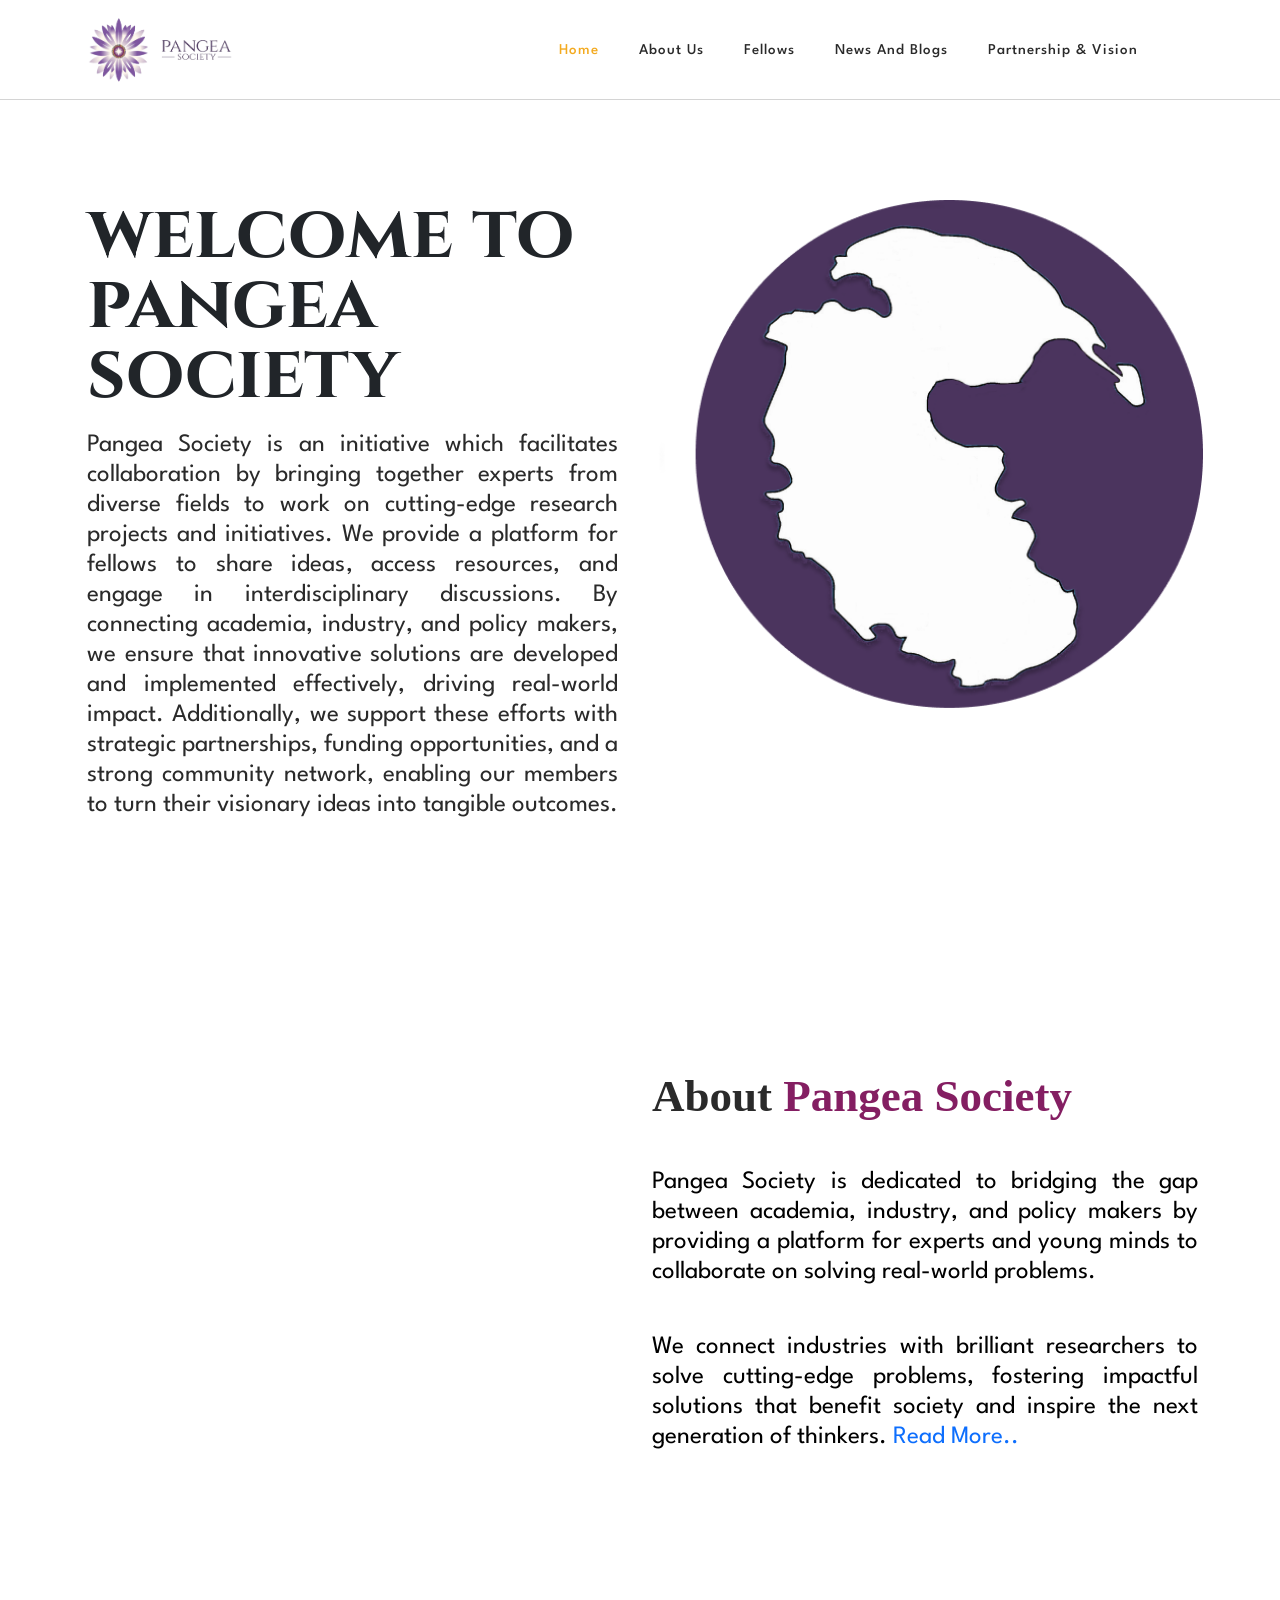
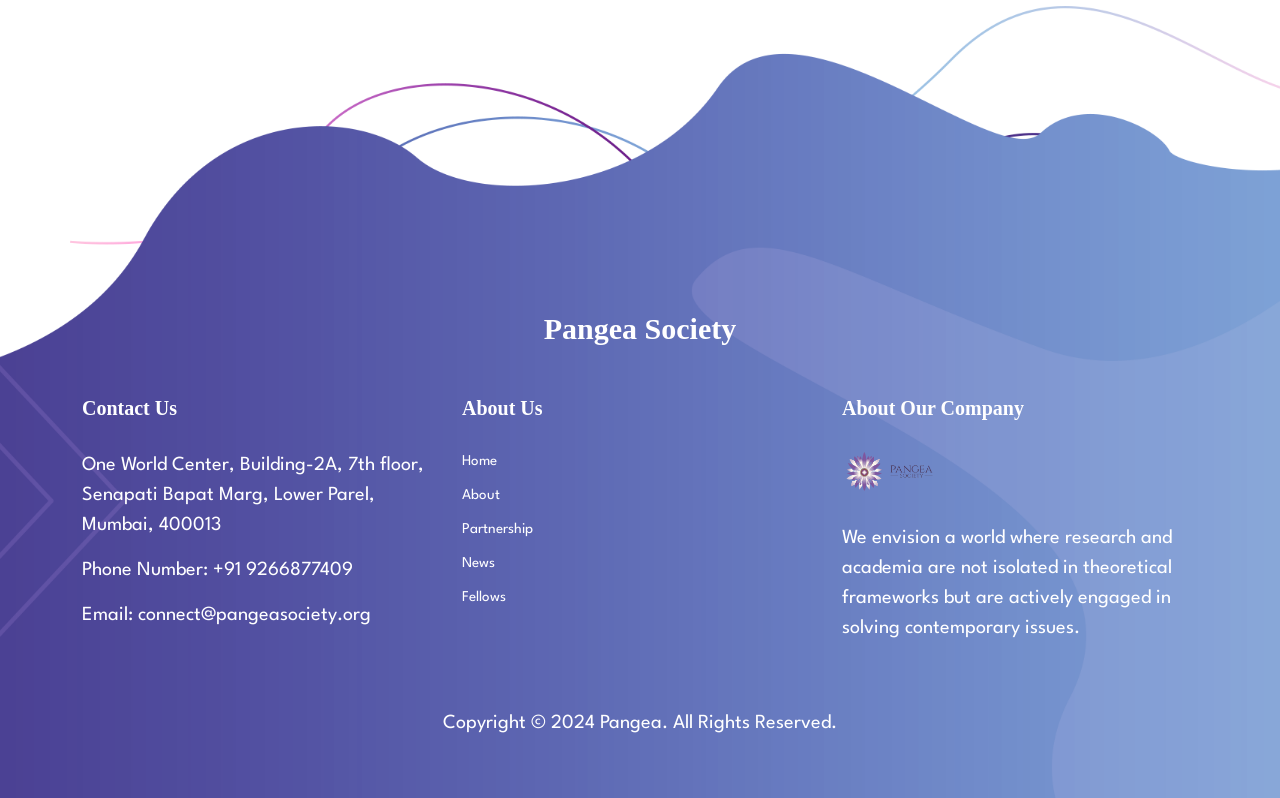
==== index.html @ 102eedb9 "hosting" ====
<!DOCTYPE html>
<html lang="en">

  <head>

    <meta charset="UTF-8">
    <meta name="viewport" content="width=device-width, initial-scale=1, shrink-to-fit=no">
    <meta name="description" content="">
    <meta name="author" content="">

    <title>Pangea Society</title>

    <!-- Bootstrap core CSS -->
    <link href="vendor/bootstrap/css/bootstrap.min.css" rel="stylesheet">



    <!-- Additional CSS Files -->
    <link rel="stylesheet" href="https://use.fontawesome.com/releases/v5.8.1/css/all.css" integrity="sha384-50oBUHEmvpQ+1lW4y57PTFmhCaXp0ML5d60M1M7uH2+nqUivzIebhndOJK28anvf" crossorigin="anonymous">
    <link rel="stylesheet" href="assets/css/styles.css">
    <link rel="stylesheet" href="assets/css/animated.css">
    <link rel="stylesheet" href="assets/css/owl.css">
    <link rel="stylesheet" href="assets/css/fellows.css">
   <link href="https://fonts.googleapis.com/css2?family=League+Spartan:wght@400&display=swap" rel="stylesheet">     


  </head>

<body>

  <!-- ***** Preloader Start ***** -->
  <div id="js-preloader" class="js-preloader">
    <div class="preloader-inner">
      <span class="dot"></span>
      <div class="dots">
        <span></span>
        <span></span>
        <span></span>
      </div>
    </div>
  </div>
  <!-- ***** Preloader End ***** -->

  <!-- ***** Header Area Start ***** -->
  <!-- <script>    createHeader();  </script> -->
  <header class="header-area header-sticky wow slideInDown" data-wow-duration="0.75s" data-wow-delay="0s">
    <div class="container">
      <div class="row">
        <div class="col-12">
          <nav class="main-nav">
            <!-- ***** Logo Start ***** -->
            <a href="index.html" class="logo">
              <img src="assets/images/logo.png" style="height: 70px;" alt="Pangea">
            </a>
            <!-- ***** Logo End ***** -->
            <!-- ***** Menu Start ***** -->
            <ul class="nav">
              <li class="scroll-to-section"><a href="./index.html" class="active">Home</a></li>
              <li class="scroll-to-section"><a href="./about.html">About Us</a></li>
              <li class="scroll-to-section"><a href="./fellows.html">Fellows</a></li>
              <li class="scroll-to-section"><a href="./news.html">News and Blogs</a></li>
              <li class="scroll-to-section"><a href="./partnership.html">Partnership & Vision</a></li>
              <!-- <li class="scroll-to-section"><a href="./contact.html">Contact</a></li> -->
              <li></li>
              
            </ul>        
            <a class='menu-trigger'>
                <span>Menu</span>
            </a>
            <!-- ***** Menu End ***** -->
          </nav>
        </div>
      </div>
    </div>
    <div class="heading-scroll">
      <div class="progress-container">
        <div class="progress-bar" id="myBar"></div>
      </div>
    </div>
  </header>
  <!-- ***** Header Area End ***** -->

</div>

  <div class="main-banner wow fadeIn" id="top" data-wow-duration="1s" data-wow-delay="0.5s">
    <div class="container">
      <div class="row">
        <div class="col-lg-12">
          <div class="row">
            <div class="col-lg-6 align-self-center">
              <div class="left-content show-up header-text wow fadeInLeft" data-wow-duration="1s" data-wow-delay="1s">
                <div class="row">
                  <div class="col-lg-12">
                    <h2>welcome to pangea society</h2>
                    <p style="text-align: justify;">Pangea Society is an initiative which facilitates collaboration by bringing together experts from diverse fields to work on cutting-edge research projects and initiatives. We provide a platform for fellows to share ideas, access resources, and engage in interdisciplinary discussions. By connecting academia, industry, and policy makers, we ensure that innovative solutions are developed and implemented effectively, driving real-world impact. Additionally, we support these efforts with strategic partnerships, funding opportunities, and a strong community network, enabling our members to turn their visionary ideas into tangible outcomes. </p>
                  </div>                 
                </div>
              </div>
            </div>
            <div class="col-lg-6">
              <div class="right-image wow fadeInRight" data-wow-duration="1s" data-wow-delay="0.5s">

                <img src="assets/images/earth.png" alt="">

              </div>
            </div>
          </div>
        </div>
      </div>
    </div>
  </div>
  
  <!-- <div class="card">
    <p>
      <img src="assets/images/featured-1.jpg" alt="">
    </p>
    <p>
      <img src="assets/images/featured-2.jpg" alt="">
    </p>
    <p>
      <img src="assets/images/featured-3.jpg" alt="">
    </p>
    <p>
      <img src="assets/images/work1.jpg" alt="">
    </p>
    <p>
      <img src="assets/images/work2.jpg" alt="">
    </p>
  </div> -->
  <br>  
  <div id="about" class="about-us section">
    <div class="container">
      <div class="row">

        <div class="col-lg-6">
          <div class="right-image">
            <div class="fadecycle">
              <div></div>
                <div></div>
                <div></div>
              </div>
          </div>
        </div>
        <div class="col-lg-6 align-self-center">
          <div class="section-heading">
            <h4 style="font-size: 45px;">About <em>Pangea Society</em></h4>
            <br>
            <p style="font-size: 25px; text-align: justify;">
              Pangea Society is dedicated to bridging the gap between academia, industry, and policy makers by providing a platform for experts and young minds to collaborate on solving real-world problems.
            </p>
          </div>
          <div class="row">
            <div class="col-lg-12">
              <p style="font-size: 25px; text-align: justify;">
                We connect industries with brilliant researchers to solve cutting-edge problems, fostering impactful solutions that benefit society and inspire the next generation of thinkers.
                <a href="./about.html">Read More..</a>
              </p>
            </div>
          </div>
        </div>
        
      </div>
    </div>
  </div>
  <br>


  
<!-- footer -->
<footer id="newsletter">
  <div class="container">
    <div class="row head1">
      <div class="col-lg-8 offset-lg-2">
        <div class="section-heading">
          <h4>Pangea Society</h4>
        </div>
      </div>
    </div>
    <div class="row row1">
      <div class="col-lg-4">
        <div class="footer-widget">
          <h4>Contact Us</h4>
          <p>One World Center, Building-2A, 7th floor, Senapati Bapat Marg, Lower Parel, Mumbai, 400013</p>
          <p><a>Phone Number: +91 9266877409</a></p>
          <p><a>Email: connect@pangeasociety.org</a></p>
        </div>
      </div>
      <div class="col-lg-4">
        <div class="footer-widget">
          <h4>About Us</h4>
          <ul >
            <li ><a href="./index.html">Home</a></li>
            <li><a href="./about.html">About</a></li>
            <li><a href="./partnership.html">Partnership</a></li>
            <li><a href="./news.html">News</a></li>
            <li><a href="./fellows.html">Fellows</a></li>
            <li></li>
          </ul>
        </div>
      </div>
      <div class="col-lg-4">
        <div class="footer-widget">
          <h4>About Our Company</h4>
          <div class="logo">
            <img src="assets/images/logo.png" alt="">
          </div>
          <p>We envision a world where research and academia are not isolated in theoretical frameworks but are actively engaged in solving contemporary issues.</p>
        </div>
      </div>
      <div class="col-lg-12">
        <div class="copyright-text">
          <p>Copyright © 2024 Pangea. All Rights Reserved.</p>
        </div>
      </div>
    </div>
  </div>
</footer>

  <!-- Scripts -->

    <script src="assets/js/header_footer.js" defer></script>
  <script src="vendor/jquery/jquery.min.js"></script>
  <script src="vendor/bootstrap/js/bootstrap.bundle.min.js"></script>
  <script src="assets/js/owl-carousel.js"></script>
  <script src="assets/js/animation.js"></script>
  <script src="assets/js/imagesloaded.js"></script>
  <script src="assets/js/popup.js"></script>
  <script src="assets/js/custom.js"></script>
  <script src="assets/js/scrollbar.js"></script>
  

</body>
</html>
---- assets/css/styles.css ----
@import url('https://fonts.googleapis.com/css2?family=Cinzel:wght@400..900&family=League+Spartan:wght@100..900&family=League+Spartan:wght@100..900&display=swap');

html, body, div, span, applet, object, iframe, h1, h2, h3, h4, h5, h6, p, blockquote, div
pre, a, abbr, acronym, address, big, cite, code, del, dfn, em, font, img, ins, kbd, q,
s, samp, small, strike, strong, sub, sup, tt, var, b, u, i, center, dl, dt, dd, ol, ul, li,
figure, header, nav, section, article, aside, footer, figcaption {
  margin: 0;
  padding: 0;
  border: 0;
  outline: 0;
}

/* clear fix */
.grid:after {
  content: '';
  display: block;
  clear: both;
}

/* ---- .grid-item ---- */

.grid-sizer,
.grid-item {
  width: 50%;
}

.grid-item {
  float: left;
}

.grid-item img {
  display: block;
  max-width: 100%;
}

.clearfix:after {
  content: ".";
  display: block;
  clear: both;
  visibility: hidden;
  line-height: 0;
  height: 0;
}

.clearfix {
  display: inline-block;
}

html[xmlns] .clearfix {
  display: block;
}

* html .clearfix {
  height: 1%;
}

ul, li {
  padding: 0;
  margin: 0;
  list-style: none;
}

header, nav, section, article, aside, footer, hgroup {
  display: block;
}

* {
  box-sizing: border-box;
}

html, body {
  font-family: 'League Spartan';
  font-weight: 400;
  background-color: #fff;
  -ms-text-size-adjust: 100%;
  -webkit-font-smoothing: antialiased;
  -moz-osx-font-smoothing: grayscale;
}

a {
  text-decoration: none !important;
}

h3, h4, h5, h6 {
  margin-top: 0px;
  margin-bottom: 0px;
  font-family: 'Crimson Pro';
}

h1,h2 {
  margin-top: 0px;
  margin-bottom: 0px;
  font-family: 'Cinzel';
}

ul {
  margin-bottom: 0px;
}

p {
  font-size: 20px;
  line-height: 30px;
  font-weight: 400;
  color: #000000;
}

img {
  width: 100%;
  overflow: hidden;
}

/* 
---------------------------------------------
global styles
--------------------------------------------- 
*/
html,
body {
  background: #fff;
  font-family: 'League Spartan', sans-serif;
}

::selection {
  background: #f3aa20;
  color: #fff !important;
}

::-moz-selection {
  background: #f3aa20;
  color: #fff !important;
}

@media (max-width: 991px) {
  html, body {
    overflow-x: hidden;
  }
  .mobile-top-fix {
    margin-top: 30px;
    margin-bottom: 0px;
  }
  .mobile-bottom-fix {
    margin-bottom: 30px;
  }
  .mobile-bottom-fix-big {
    margin-bottom: 60px;
  }
}

.section-heading {
  position: relative;
  z-index: 2;
}

.section-heading h4 {
  color: #2a2a2a;
  font-size: 30px;
  font-weight: 700;
  text-transform: capitalize;
  margin-bottom: 10px;
}

.section-heading h4 em {
  font-style: normal;
  color: #841e62;
}

.section-heading img {
  width: 45px;
  height: 2px;
}

.section-heading p {
  margin-top: 10px;
}

.show-up {
  position: relative;
  z-index: 2;
}

.white-button a {
  display: inline-block !important;
  padding: 10px 20px !important;
  color: #f3aa20 !important;
  text-transform: capitalize;
  font-size: 15px;
  background-color: #fff;
  border-radius: 23px;
  font-weight: 500 !important;
  letter-spacing: 0.3px !important;
  transition: all .5s;
}

.white-button a i {
  margin-left: 5px;
  font-size: 18px;
}

.white-button a:hover {
  background-color: #f3aa20;
  color: #fff !important;
}

.text-button a {
  font-size: 15px;
}

.text-button a i {
  margin-left: 5px;
  font-size: 14px;
  transition: all .3s;
}

.text-button a:hover i {
  margin-left: 8px;
}

.gradient-button a {
  display: inline-block !important;
  padding: 10px 20px !important;
  color: #fff !important;
  text-transform: capitalize;
  font-size: 15px;
  background: rgb(19,175,240);
  background: linear-gradient(105deg, rgba(91,104,235,1) 0%, rgba(40,225,253,1) 100%);
  border-radius: 23px;
  font-weight: 500 !important;
  letter-spacing: 0.3px !important;
  transition: all .5s;
}

.gradient-button a:hover {
  color: #fff !important;
  background: rgb(19,175,240);
  background: linear-gradient(105deg, rgba(91,104,235,1) 0%, rgba(40,225,253,1) 100%);
}

.border-button a {
  display: inline-block !important;
  padding: 10px 20px !important;
  color: #f3aa20 !important;
  border: 1px solid #f3aa20;
  text-transform: capitalize;
  font-size: 15px;
  display: inline-block;
  background-color: #fff;
  border-radius: 23px;
  font-weight: 500 !important;
  letter-spacing: 0.3px !important;
  transition: all .5s;
}

.border-button a:hover {
  background-color: #f3aa20;
  color: #fff !important;
}


/* 
---------------------------------------------
`
--------------------------------------------- 
*/

.background-header {
  background-color: #fff !important;
  height: 80px!important;
  border-bottom: none !important;
  position: fixed!important;
  top: 0px;
  left: 0px;
  right: 0px;
  box-shadow: 0px 5px 8px rgba(0,0,0,0.03);
}

.background-header .logo,
.background-header .main-nav .nav li a {
  color: #fff;
}

.background-header .main-nav .nav li:hover a {

  color: #f3aa20;


}

.background-header .nav li a.active {
  position: relative;
  color: #fff;
}

.background-header .nav li a.active:after {
  position: absolute;
  width: 100%;
  height: 1px;

  background-color: #f3aa20;


  content: '';
  left: 50%;
  bottom: -20px;
  transform: translateX(-50%);
}


.header-area {
  background-color: transparent;
  border-bottom: 1px solid rgba(42,42,42,0.2);
  position: absolute;
  left: 0px;
  right: 0px;
  z-index: 100;
  height: 100px;
  -webkit-transition: all .5s ease 0s;
  -moz-transition: all .5s ease 0s;
  -o-transition: all .5s ease 0s;
  transition: all .5s ease 0s;
}

.header-area .main-nav {
  min-height: 80px;
  background: transparent;
}

.header-area .main-nav .logo {
  float: left;
  -webkit-transition: all 0.3s ease 0s;
  -moz-transition: all 0.3s ease 0s;
  -o-transition: all 0.3s ease 0s;
  transition: all 0.3s ease 0s;
}

.header-area .main-nav .logo {
    line-height: 100px;
    float: left;
    -webkit-transition: all 0.3s ease 0s;
    -moz-transition: all 0.3s ease 0s;
    -o-transition: all 0.3s ease 0s;
    transition: all 0.3s ease 0s;
}

.background-header .main-nav .logo {
  line-height: 80px;
}

.background-header .main-nav .nav {
  margin-top: 20px !important;
}

.header-area .main-nav .nav {
  float: right;
  margin-top: 30px;
  margin-right: 0px;
  background-color: transparent;
  -webkit-transition: all 0.3s ease 0s;
  -moz-transition: all 0.3s ease 0s;
  -o-transition: all 0.3s ease 0s;
  transition: all 0.3s ease 0s;
  position: relative;
  z-index: 999;
}

.header-area .main-nav .nav li {
  padding-left: 20px;
  padding-right: 20px;
}



.header-area .main-nav .nav li a {
  display: block;
  font-weight: 500;
  font-size: 15px;
  color: #2a2a2a;
  text-transform: capitalize;
  -webkit-transition: all 0.3s ease 0s;
  -moz-transition: all 0.3s ease 0s;
  -o-transition: all 0.3s ease 0s;
  transition: all 0.3s ease 0s;
  height: 40px;
  line-height: 40px;
  border: transparent;
  letter-spacing: 1px;
}

.header-area .main-nav .nav li:hover a,
.header-area .main-nav .nav li a.active {

  color: #f3aa20!important;

}


.background-header .main-nav .nav li:hover a,
.background-header .main-nav .nav li a.active {
  color: #f3aa20!important;
  opacity: 1;
}

.header-area .main-nav .nav li.submenu {
  position: relative;
  padding-right: 30px;
}

.header-area .main-nav .nav li.submenu:after {
  font-family: FontAwesome;
  content: "\f107";
  font-size: 12px;
  color: #2a2a2a;
  position: absolute;
  right: 18px;
  top: 12px;
}

.background-header .main-nav .nav li.submenu:after {
  color: #2a2a2a;
}

.header-area .main-nav .nav li.submenu ul {
  position: absolute;
  width: 200px;
  box-shadow: 0 2px 28px 0 rgba(0, 0, 0, 0.06);
  overflow: hidden;
  top: 50px;
  opacity: 0;
  transform: translateY(+2em);
  visibility: hidden;
  z-index: -1;
  transition: all 0.3s ease-in-out 0s, visibility 0s linear 0.3s, z-index 0s linear 0.01s;
}

.header-area .main-nav .nav li.submenu ul li {
  margin-left: 0px;
  padding-left: 0px;
  padding-right: 0px;
}

.header-area .main-nav .nav li.submenu ul li a {
  opacity: 1;
  display: block;
  background: #f7f7f7;
  color: #2a2a2a!important;
  padding-left: 20px;
  height: 40px;
  line-height: 40px;
  -webkit-transition: all 0.3s ease 0s;
  -moz-transition: all 0.3s ease 0s;
  -o-transition: all 0.3s ease 0s;
  transition: all 0.3s ease 0s;
  position: relative;
  font-size: 13px;
  font-weight: 400;
  border-bottom: 1px solid #eee;
}

.header-area .main-nav .nav li.submenu ul li a:hover {
  background: #fff;
  color: #f3aa20!important;
  padding-left: 25px;
}

.header-area .main-nav .nav li.submenu ul li a:hover:before {
  width: 3px;
}

.header-area .main-nav .nav li.submenu:hover ul {
  visibility: visible;
  opacity: 1;
  z-index: 1;
  transform: translateY(0%);
  transition-delay: 0s, 0s, 0.3s;
}

.header-area .main-nav .menu-trigger {
  cursor: pointer;
  display: block;
  position: absolute;
  top: 33px;
  width: 32px;
  height: 40px;
  text-indent: -9999em;
  z-index: 99;
  right: 40px;
  display: none;
}

.background-header .main-nav .menu-trigger {
  top: 23px;
}

.header-area .main-nav .menu-trigger span,
.header-area .main-nav .menu-trigger span:before,
.header-area .main-nav .menu-trigger span:after {
  -moz-transition: all 0.4s;
  -o-transition: all 0.4s;
  -webkit-transition: all 0.4s;
  transition: all 0.4s;
  background-color: #2a2a2a;
  display: block;
  position: absolute;
  width: 30px;
  height: 2px;
  left: 0;
}

.background-header .main-nav .menu-trigger span,
.background-header .main-nav .menu-trigger span:before,
.background-header .main-nav .menu-trigger span:after {
  background-color: #2a2a2a;
}

.header-area .main-nav .menu-trigger span:before,
.header-area .main-nav .menu-trigger span:after {
  -moz-transition: all 0.4s;
  -o-transition: all 0.4s;
  -webkit-transition: all 0.4s;
  transition: all 0.4s;
  background-color: #2a2a2a;
  display: block;
  position: absolute;
  width: 30px;
  height: 2px;
  left: 0;
  width: 75%;
}

.background-header .main-nav .menu-trigger span:before,
.background-header .main-nav .menu-trigger span:after {
  background-color: #2a2a2a;
}

.header-area .main-nav .menu-trigger span:before,
.header-area .main-nav .menu-trigger span:after {
  content: "";
}

.header-area .main-nav .menu-trigger span {
  top: 16px;
}

.header-area .main-nav .menu-trigger span:before {
  -moz-transform-origin: 33% 100%;
  -ms-transform-origin: 33% 100%;
  -webkit-transform-origin: 33% 100%;
  transform-origin: 33% 100%;
  top: -10px;
  z-index: 10;
}

.header-area .main-nav .menu-trigger span:after {
  -moz-transform-origin: 33% 0;
  -ms-transform-origin: 33% 0;
  -webkit-transform-origin: 33% 0;
  transform-origin: 33% 0;
  top: 10px;
}

.header-area .main-nav .menu-trigger.active span,
.header-area .main-nav .menu-trigger.active span:before,
.header-area .main-nav .menu-trigger.active span:after {
  background-color: transparent;
  width: 100%;
}

.header-area .main-nav .menu-trigger.active span:before {
  -moz-transform: translateY(6px) translateX(1px) rotate(45deg);
  -ms-transform: translateY(6px) translateX(1px) rotate(45deg);
  -webkit-transform: translateY(6px) translateX(1px) rotate(45deg);
  transform: translateY(6px) translateX(1px) rotate(45deg);
  background-color: #2a2a2a;
}

.background-header .main-nav .menu-trigger.active span:before {
  background-color: #2a2a2a;
}

.header-area .main-nav .menu-trigger.active span:after {
  -moz-transform: translateY(-6px) translateX(1px) rotate(-45deg);
  -ms-transform: translateY(-6px) translateX(1px) rotate(-45deg);
  -webkit-transform: translateY(-6px) translateX(1px) rotate(-45deg);
  transform: translateY(-6px) translateX(1px) rotate(-45deg);
  background-color: #2a2a2a;
}

.background-header .main-nav .menu-trigger.active span:after {
  background-color: #2a2a2a;
}

.header-area.header-sticky {
  min-height: 80px;
}

.header-area .nav {
  margin-top: 30px;
}

.header-area.header-sticky .nav li a.active {
  color: #f3aa20;
}

@media (max-width: 1200px) {
  .header-area .main-nav .nav li {
    padding-left: 12px;
    padding-right: 12px;
  }
  .header-area .main-nav:before {
    display: none;
  }
}

@media (max-width: 992px) {
  .header-area .main-nav   ,
  .background-header .main-nav  {
    color: #069;
  }

  .background-header .nav li a.active:after {
    display: none;
  }
}

@media (max-width: 992px) {
  .background-header .main-nav .nav {
    margin-top: 80px !important;
  }
  .header-area .main-nav .logo {
    color: #1e1e1e;
  }
  .header-area.header-sticky .nav li a:hover,
  .header-area.header-sticky .nav li a.active {
    color: #f3aa20!important;
    opacity: 1;
  }
  .header-area.header-sticky .nav li.search-icon a {
    width: 100%;
  }
  .header-area {
    background-color: #fff;
    padding: 0px 15px;
    height: 100px;
    box-shadow: none;
    text-align: center;
    box-shadow: 0px 5px 8px rgba(0,0,0,0.03);
  }
  .header-area .container {
    padding: 0px;
  }
  .header-area .logo {
    margin-left: 30px;
  }
  .header-area .menu-trigger {
    display: block !important;
  }
  .header-area .main-nav {
    overflow: hidden;
  }
  .header-area .main-nav .nav {
    float: none;
    width: 100%;
    display: none;
    -webkit-transition: all 0s ease 0s;
    -moz-transition: all 0s ease 0s;
    -o-transition: all 0s ease 0s;
    transition: all 0s ease 0s;
    margin-left: 0px;
  }
  .background-header .nav {
    margin-top: 80px;
  }
  .header-area .main-nav .nav li:first-child {
    border-top: 1px solid #eee;
  }
  .header-area.header-sticky .nav {
    margin-top: 100px;
  }
  .header-area .main-nav .nav li {
    width: 100%;
    background: #fff;
    border-bottom: 1px solid #e7e7e7;
    padding-left: 0px !important;
    padding-right: 0px !important;
  }
  .header-area .main-nav .nav li a {
    height: 50px !important;
    line-height: 50px !important;
    padding: 0px !important;
    border: none !important;
    background: #f7f7f7 !important;
    color: #191a20 !important;
  }
  .header-area .main-nav .nav li a:hover {
    background: #eee !important;
    color: #f3aa20!important;
  }
  .header-area .main-nav .nav li.submenu ul {
    position: relative;
    visibility: inherit;
    opacity: 1;
    z-index: 1;
    transform: translateY(0%);
    transition-delay: 0s, 0s, 0.3s;
    top: 0px;
    width: 100%;
    box-shadow: none;
    height: 0px;
  }
  .header-area .main-nav .nav li.submenu ul li a {
    font-size: 12px;
    font-weight: 400;
  }
  .header-area .main-nav .nav li.submenu ul li a:hover:before {
    width: 0px;
  }
  .header-area .main-nav .nav li.submenu ul.active {
    height: auto !important;
  }
  .header-area .main-nav .nav li.submenu:after {
    color: #3B566E;
    right: 25px;
    font-size: 14px;
    top: 15px;
  }
  .header-area .main-nav .nav li.submenu:hover ul, .header-area .main-nav .nav li.submenu:focus ul {
    height: 0px;
  }
}

@media (min-width: 992px) {
  .header-area .main-nav .nav {
    display: flex !important;
  }
}

/* 
---------------------------------------------
preloader
--------------------------------------------- 
*/

.js-preloader {
    position: fixed;
    top: 0;
    left: 0;
    right: 0;
    bottom: 0;
    background-color: #fff;
    display: -webkit-box;
    display: flex;
    -webkit-box-align: center;
    align-items: center;
    -webkit-box-pack: center;
    justify-content: center;
    opacity: 1;
    visibility: visible;
    z-index: 9999;
    -webkit-transition: opacity 0.25s ease;
    transition: opacity 0.25s ease;
}

.js-preloader.loaded {
    opacity: 0;
    visibility: hidden;
    pointer-events: none;
}

@-webkit-keyframes dot {
    50% {
        -webkit-transform: translateX(96px);
        transform: translateX(96px);
    }
}

@keyframes dot {
    50% {
        -webkit-transform: translateX(96px);
        transform: translateX(96px);
    }
}

@-webkit-keyframes dots {
    50% {
        -webkit-transform: translateX(-31px);
        transform: translateX(-31px);
    }
}

@keyframes dots {
    50% {
        -webkit-transform: translateX(-31px);
        transform: translateX(-31px);
    }
}

.preloader-inner {
    position: relative;
    width: 142px;
    height: 40px;
    background: #fff;
}

.preloader-inner .dot {
    position: absolute;
    width: 16px;
    height: 16px;
    top: 12px;
    left: 15px;
    background: #f3aa20;
    border-radius: 50%;
    -webkit-transform: translateX(0);
    transform: translateX(0);
    -webkit-animation: dot 2.8s infinite;
    animation: dot 2.8s infinite;
}

.preloader-inner .dots {
    -webkit-transform: translateX(0);
    transform: translateX(0);
    margin-top: 12px;
    margin-left: 31px;
    -webkit-animation: dots 2.8s infinite;
    animation: dots 2.8s infinite;
}

.preloader-inner .dots span {
    display: block;
    float: left;
    width: 16px;
    height: 16px;
    margin-left: 16px;
    background: #f3aa20;
    border-radius: 50%;
}



/* 
---------------------------------------------
Banner Style
--------------------------------------------- 
*/

.main-banner {
  background-repeat: no-repeat;
  background-position: center center;
  background-size: cover;
  padding: 200px 20px 50px 30px;
  position: relative;
  overflow: hidden;
}

.main-banner:after {
  content: '';
  background-image: url(../images/slider-left-dec.png);
  background-repeat: no-repeat;
  background-size: contain;
  position: absolute;
  left: 0px;
  top: 0px;
  width: 100%;
  height: 100%;
  z-index: 1;
}

.main-banner .left-content {
  margin-right: 15px;
}

.main-banner .left-content h2 {
  z-index: 2;
  position: relative;
  font-weight: 700;
  line-height: 70px;
  font-size: 75px;
  margin-bottom: 20px;
}

.main-banner .left-content p {
  margin-bottom: 45px;
  color: #2a2a2a;
  font-weight: 400;
  font-size: 25px;
}

.main-banner .left-content .first-button {
  margin-right: 15px;
}

.main-banner .left-content .white-button {
  display: inline-block;
}

.main-banner .right-image {
  text-align: center;
  position: relative;
  z-index: 20;
}

.main-banner .right-image img {
  max-width: 1000px;
}

.main-banner .left-content .white-button a {
  background-color: #f3aa20;
  color: #fff !important;
}

/* 
---------------------------------------------
newss Style
--------------------------------------------- 
*/

.news {
  padding-top: 50px;
  position: relative;
}

.news  .section-heading p {
  margin-top: 10px;
  margin-left: 18%;
  margin-right: 18%;
}

.news .container-fluid {
  padding-left: 65px;
  padding-right: 65px;
}

.news:after {
  content: '';
  background-image: url(../images/services-left-dec.png);
  background-repeat: no-repeat;
  position: absolute;
  left: 0;
  bottom: -300px;
  width: 261px;
  height: 368px;
  z-index: 0;
}

.news:before {
  content: '';
  background-image: url(../images/services-right-dec.png);
  background-repeat: no-repeat;
  position: absolute;
  right: 0;
  top: 0;
  width: 1136px;
  height: 244px;
  z-index: 0;
}

.news .section-heading {
  text-align: center;
  margin-bottom: 80px;
}

.news .section-heading .line-dec {
  margin: 0 auto;
}

.news-item {
  position: relative;
  z-index: 1;
  padding: 30px;
  box-shadow: 0px 0px 15px rgba(0,0,0,0.1);
  background-color: #fff;
  border-radius: 10px;
  border-top-right-radius: 50px;
  transition: all .3s;
}

.news-item .icon {
  margin-left: 0px;
  margin-bottom: 30px;
  background-repeat: no-repeat;
  width: 50px;
  height: 50px;
  transition: all .3s;
}

.news-item h4 {
  transition: all .3s;
  font-size: 20px;
  font-weight: 700;
  margin-bottom: 15px;
}

.news-item p {
  transition: all .3s;
  font-size: 15px;
  margin-bottom: 20px;
}

.news-item:hover h4,
.news-item:hover p,
.news-item:hover .text-button a {
  color: #fff;
}

.first-news .icon {
  background-image: url(../images/news-icon-01.png);
}

.first-news:hover .icon {
  background-image: url(../images/news-icon-hover-01.png);
}

.second-news .icon {
  background-image: url(../images/news-icon-02.png);
}

.second-news:hover .icon {
  background-image: url(../images/news-icon-hover-02.png);
}


.third-news .icon {
  background-image: url(../images/news-icon-03.png);
}

.third-news:hover .icon {
  background-image: url(../images/news-icon-hover-03.png);
}

.fourth-news .icon {
  background-image: url(../images/news-icon-04.png);
}

.fourth-news:hover .icon {
  background-image: url(../images/news-icon-hover-04.png);
}

.news-item:hover {
  background-image: url(../images/news-bg.jpg);
  background-position: right top;
  background-repeat: no-repeat;
  background-size: cover;
}


/* 
---------------------------------------------
card Style
--------------------------------------------- 
*/

.card {
  position: relative;
  top: 250px;
  left: 50%;
  transform: translate(-50%, -50%);
  width: 70%;
  height: 350px;
  border-radius: 4px;
  background: #4b2db7;
  display: flex;
  flex-direction: row;
  gap: 2px;
  padding: .2em;
  z-index: 1;
  overflow: visible; /* Allow overflow when expanded */
}

.card p {
  height: 100%;
  flex: 1;
  overflow: hidden; /* Maintain clipping inside individual cards */
  cursor: pointer;
  border-radius: 2px;
  transition: all .5s;
  background: #31dda7;
  border: 2px solid #42032C;
  display: flex;
  justify-content: center;
  align-items: center;
}

.card p:hover {
  flex: 4;
  transform: scaleY(1.30);
  overflow: visible; /* Ensure no clipping on expansion */
}

.card p span {
  min-width: 14em;
  padding: .5em;
  text-align: center;
  transform: rotate(-90deg);
  transition: all .5s;
  text-transform: uppercase;
  color: #42032C;
  letter-spacing: .1em;
}

.card p:hover span {
  transform: rotate(0);
}

/* Media query for smaller screens */
@media (max-width: 768px) {
  .card {
    position: relative;
    flex-direction: column; /* Stack items vertically */
    width: 85%; /* Adjust the width for smaller screens */
    height: auto; /* Allow height to adjust based on content */
    margin-top: 150%;
    /* padding-top: auto; */
  }
  
  .card p {
    height: auto; /* Adjust height for individual boxes */
    flex: none; /* Disable flex-grow for smaller screens */
    width: 100%; /* Make each box full-width */
    transform: none; /* Disable scale transform for smaller screens */
  }
  
  .card p:hover {
    flex: none;
    transform: none; /* Disable hover expansion on small screens */
  }
  
  .card p span {
    transform: none; /* Rotate text back to normal */
  }
}




/*
---------------------------------------------
Dropdown Box
---------------------------------------------
*/

.dropdown-box {
  width: 80%;
  border: 1px solid #4b345e;
  border-radius: 5px;
  margin: 20px auto;
  padding: 10px;
  transition: box-shadow 0.3s ease;
  position: relative; /* Make sure it's positioned for the arrow */
  top: 50px;
}

.dropdown-box:hover {
  box-shadow: 0px 4px 10px rgba(0, 0, 0, 0.1);
}

.dropdown-heading {
  font-size: 28px;
  font-weight: bold;
  color: #4b345e;
  cursor: pointer;
  position: relative;
  display: flex;
  justify-content: space-between;
  align-items: center;
}

/* Arrow */
.dropdown-heading::after {
  content: '';
  border: solid #4b345e;
  border-width: 0 2px 2px 0;
  display: inline-block;
  padding: 4px;
  transform: rotate(45deg); /* Arrow pointing down */
  transition: transform 0.5s ease;
}

.dropdown-content {
  max-height: 0;
  overflow: hidden;
  transition: max-height 0.5s ease-out;
}

/* Toggle active styles */
.dropdown-box.active .dropdown-heading::after {
  transform: rotate(-135deg); /* Rotate the arrow to point up */
}

.dropdown-box.active .dropdown-content {
  max-height: 3000px; /* Adjust this value depending on your dropdown-content length */
}



/*
---------------------------------------------
About Us
---------------------------------------------
*/

.about-us {
  padding-top: 130px;
  position: relative;
  display: flex;
  justify-content: flex-start; /* Pushes content to left and right sides */
  align-items: stretch;
}

.about-us .section-heading {
  margin-bottom: 45px;
}

.about-us .section-heading,
.about-us .box-item,
.about-us p,
.about-us .box-item .gradient-button,
.about-us .box-item span {
  position: relative;
  z-index: 1;
}

.about-us .text-container {
  display: flex;
  flex-direction: column;
  justify-content: space-between; /* Distributes the text evenly to match image height */
  max-width: 500px; /* Ensure text width aligns with image width */
  padding-bottom: 10px;
  
}

.about-us .right-image {
  max-width: 500px; 
  width: 100%; 
  height: auto;
  position: relative;
  margin-right: auto; 
  z-index: 1;
  margin-top: -100px;
}

.about-us .box-item h4 a {
  font-size: 50px;
  font-weight: 700;
  margin-top: 8px;
  color: #2a2a2a;
  transition: all .3s;
}

.about-us .box-item p {
  margin-bottom: 0px;
}

.about-us .box-item:hover h4 a {
  color: #f3aa20;
}

.about-us .gradient-button {
  margin-top: 30px;
  margin-bottom: 10px;
}

.about-us span {
  font-size: 14px;
  color: #7a7a7a;
}

.about-us .right-image {
  max-width: 500px; 
  width: 100%; 
  height: auto;
  position: relative; 
  margin-right: 100px; 
  z-index: 1;
  margin-top: -100px;
}

.about-us:after {
  background-image: url(../images/about-bg.jpg);
  width: 777px;
  height: 1132px;
  content: '';
  position: absolute;
  background-repeat: no-repeat;
  right: 0;
  top: 50%;
  transform: translateY(-50%);
  z-index: 0;
}

@media (max-width: 768px) {
  .about-us {
    padding-top: 0px;
    flex-direction: column; /* Stack content vertically */
  }

  .right-image {
    display: none; /* Hide the image on smaller screens */
  }
}


/* 
---------------------------------------------
Free Quote
--------------------------------------------- 
*/

.free-quote {
  background-image: url(../images/quote-bg.jpg);
  background-repeat: no-repeat;
  background-position: center center;
  background-size: cover;
  padding: 120px 0px;
  text-align: center;
  position: relative;
  z-index: 2;
  margin-top: 130px;
}

.free-quote .section-heading {
  margin-bottom: 60px;
}

.free-quote .section-heading h6,
.free-quote .section-heading h4 {
  color: #fff;
}

.free-quote .section-heading .line-dec {
  margin: 0 auto;
  background-color: #fff;
}

.free-quote form {
  background-color: #fff;
  display: inline-block;
  width: 100%;
  min-height: 80px;
  border-radius: 40px;
  position: relative;
  z-index: 1;
}

.free-quote form input {
  width: 100%;
  margin-top: 20px;
  margin-left: 30px;
  color: #afafaf;
  font-weight: 400;
  font-size: 15px;
  height: 40px;
  background-color: transparent;
  border-bottom: 1px solid #eee;
  border-top: none;
  border-left: none;
  border-right: none;
  position: relative;
  z-index: 2;
  outline: none;
}

.free-quote form button {
  width: 100%;
  height: 80px;
  border-top-right-radius: 40px;
  border-bottom-right-radius: 40px;
  outline: none;
  border: none;
  margin-left: 30px;
  background-color: #4b345e;
  font-size: 15px;
  color: #fff;
}


/* 
---------------------------------------------
Footer Style
--------------------------------------------- 
*/

footer {
  background-image: url(../images/footer-bg.png);
  background-position: center top;
  background-repeat: no-repeat;
  background-size: cover;
  margin-top: 130px;
  padding-top: 300px;
  padding-bottom: 60px;
}

footer .section-heading {
  margin-bottom: 45px;
}

footer .section-heading h4 {
  line-height: 45px;
  color: #fff;
  margin-left: 13%;
  margin-right: 13%;
  text-align: center;
}

footer #search {
  margin-bottom: 80px;
}

footer #search input::placeholder {
  color: #fff;
}

footer #search input {
  font-size: 15px;
  color: #fff;
  outline: none;
  height: 46px;
  border: none;
  background-color: transparent;
  border-bottom: 1px solid #fff;
  width: 100%;
}

footer #search button {
  height: 46px;
  border-radius: 23px;
  border: 1px solid #fff;
  background-color: transparent;
  color: #fff;
  width: 100%;
  transition: all .5s;
}

footer #search button:hover {
  background-color: #fff;
  color: #f3aa20;
}

.footer-widget .logo img {
  max-width: 96px;
  margin-bottom: 30px;
}

.footer-widget h4 {
  font-size: 20px;
  color: #fff;
  font-weight: 700;
  margin-bottom: 30px;
}

.footer-widget p {
  margin-bottom: 15px;
}

.footer-widget p,
.footer-widget p a {
  color: #fff;
}

.footer-widget ul {
  display: inline;
  max-width: 40%;
  float: left;
  margin-right: 10%;
}

.footer-widget ul li {
  margin-bottom: 10px;
}



.footer-widget ul li a {
  font-size: 15px;
  color: #fff;
  transition: all .3s;;
}

.footer-widget a:hover {
  opacity: 0.75;
}

footer .copyright-text p {
  text-align: center;
  margin-top: 50px;
  margin-bottom: 0px;
  color: #fff;
}

footer p a {
  color: #fff;
  transition: all .5s;
}

footer p a:hover {
  opacity: 0.75;
  color: #fff;
}


/*
---------------------------------------------
PopUp
---------------------------------------------
*/

#lean_overlay {
  position: fixed;
  z-index: 100;
  top: 0px;
  left: 0px;
  height: 100%;
  width: 100%;
  background: #000;
  display: none;
}

.popupContainer {
  position: absolute;
  width: 330px;
  height: auto;
  left: 45%;
  top: 60px;
  background: #FFF;
}

.btn {
  padding: 10px 20px;
  background: #f3aa20;
  color: #fff;
  transition: all .3s;
}

.btn_red {
  background: #f3aa20;
  color: #FFF;
}

.btn:hover {
  background: #E4E4E2;
}

.btn_red:hover {
  color: #2a2a2a;
  background: #E4E4E2;
}

a.btn {
  color: #fff;
  text-align: center;
  text-decoration: none;
}

a.btn_red {
  color: #FFF;
}

.one_half {
  width: 50%;
  display: block;
  float: left;
}

.one_half.last {
  width: 45%;
  margin-left: 5%;
}
/* Popup Styles*/

.popupHeader {
  font-size: 16px;
  text-transform: uppercase;
}

.popupHeader {
  background: #F4F4F2;
  position: relative;
  padding: 10px 20px;
  border-bottom: 1px solid #DDD;
  font-weight: bold;
}

.popupHeader .modal_close {
  position: absolute;
  right: 0;
  top: 0;
  padding: 10px 15px;
  background: #f3aa20;
  cursor: pointer;
  color: #fff;
  font-size: 16px;
}

.popupBody {
  padding: 20px;
}

.social_login .social_box {
  display: block;
  clear: both;
  padding: 10px;
  margin-bottom: 10px;
  background: #F4F4F2;
  overflow: hidden;
}

.social_login .icon {
  display: inline-block;
  
  padding: 5px 10px;
  margin-right: 10px;
  float: left;
  color: #FFF;
  font-size: 16px;
  text-align: center;
}

.social_login .fb .icon {
  background: #3B5998;
}

.social_login .google .icon {
  background: #DD4B39;
}

.social_login .icon_title {
  display: block;
  padding: 5px 0;
  float: left;
  font-weight: bold;
  font-size: 16px;
  color: #777;
}

.social_login .social_box:hover {
  background: #E4E4E2;
}

.centeredText {
  color: #afafaf;
  text-align: center;
  margin: 20px 0;
  clear: both;
  overflow: hidden;
  text-transform: capitalize;
}

.user_login label {
  color: #afafaf;
}

.action_btns {
  clear: both;
  overflow: hidden;
}

.action_btns a {
  display: block;
}
/* User Login Form */

.user_login {
  display: none;
}

.user_login label {
  display: block;
  margin-bottom: 5px;
}

.user_login input[type="text"],
.user_login input[type="email"],
.user_login input[type="password"] {
  display: block;
  width: 90%;
  padding: 10px;
  border: 1px solid #DDD;
  color: #666;
}

.user_login input[type="checkbox"] {
  float: left;
  margin-right: 10px;
  width: 22px;
  height: 22px;
}

.user_login input[type="checkbox"]+label {
  float: left;
}

.user_login .checkbox {
  margin-bottom: 10px;
  clear: both;
  overflow: hidden;
}

.forgot_password {
  display: block;
  margin: 20px 0 10px;
  clear: both;
  overflow: hidden;
  text-decoration: none;
  color: #f3aa20;
  transition: all .3s;
}
/* User Register Form */

.user_register {
  display: none;
}

.user_register label {
  color: #afafaf;
  display: block;
  margin-bottom: 5px;
}

.user_register input[type="text"],
.user_register input[type="email"],
.user_register input[type="password"] {
  display: block;
  width: 100%;
  padding: 10px;
  border: 1px solid #DDD;
  color: #666;
}

.user_register input[type="checkbox"] {
  width: 22px;
  height: 22px;
  float: left;
  margin-right: 8px;
}

.user_register input[type="checkbox"]+label {
  float: left;
  color: #afafaf;
}

.user_register .checkbox {
  margin-bottom: 10px;
  clear: both;
  overflow: hidden;
}



/* 
---------------------------------------------
responsive
--------------------------------------------- 
*/



@media (max-width: 1200px) {
  .header-area .main-nav .logo h4 {
    font-size: 24px;
  }
  .header-area .main-nav .logo h4 img {
    max-width: 25px;
    margin-left: 0px;
  }

  
  .main-banner .left-content h2 {
    z-index: 2;
    position: relative;
    font-weight: 700;
    line-height: 70px;
    font-size: 50px;
    margin-bottom: 20px;
  }

  .main-banner .left-content p {
    margin-bottom: 45px;
  }
}

@media (max-width: 992px) {
  .header-area {
    background-color: #fff;
  }
  .main-banner:after {
    display: none;
  } 
  .main-banner .left-content h2 {
    color: #2a2a2a;
    margin-right: 0;
  }
  .main-banner .left-content p {
    color: #afafaf;
    margin-right: 0;
  }
  .main-banner .left-content .white-button a {
    background-color: #f3aa20;
    color: #fff !important;
  }
  form#contact {
    overflow: hidden;
  }
  .header-area .main-nav .logo h4 {
    font-size: 20px;
  }
  .main-banner .left-content {
    margin-right: 0px;
  }
  .main-banner {
    text-align: center;
    padding: 226px 0px 30px 0px;
  }
  .main-banner:before {
    display: none;
  }
  .main-banner .right-image {
    margin: 30px auto 0px auto;
    text-align: center;
  }
  .features-item {
    margin-bottom: 45px;
  }
  .last-features-item,
  .last-skill-item {
    margin-bottom: 0px !important;
  }
  .skill-item {
    margin-bottom: 30px;
  }
  .about-left-image img {
    margin-right: 0px;
    margin-bottom: 45px;;
  }
 .news .naccs .menu div {
    font-size: 15px;
    font-weight: 500;
  }
  .news-item {
    text-align: center;
    margin-bottom: 30px;
  }
  .about-us .box-item {
    text-align: center;
  }
  .about-us:after {
    display: none;
  }
  .about-us .gradient-button,
  .about-us span {
    text-align: center;
    display: block;
  }
  .about-us .right-image {
    margin-top: 30px;
  }
  .news-item .icon {
    margin: 0 auto 30px auto;
  }
  .about-us .section-heading {
    text-align: center;
  }
  .about-us .left-image {
    margin-right: 30px;
    margin-left: 30px;
    margin-bottom: 45px;
  }
  .blog-posts {
    margin-left: 0px;
    margin-top: 30px;
  }
  .post-item {
    margin-bottom: 70px;
  }
  .pricing-item-regular {
    margin-bottom: 30px;
  }
  .our-portfolio .owl-nav {
    display: none !important;
  }
  .contact-info {
    margin-top: 60px;
  }
  form#contact {
    padding: 45px;
  }
}

@media (max-width: 992px) {
  .the-clients .naccs .menu div {
    text-align: center;
  }
  footer .section-heading h4 {
    color: #fff;
    margin-top: 400px !important;
  }
  footer {
    padding-top: 0px;
    text-align: center;
  }
  .footer-widget ul {
    display: block;
    width: 100%;
    float: none;
    text-align: center;
    margin: 0 auto;
  }
  .footer-widget h4 {
    margin-top: 45px;
    margin-bottom: 20px;
  }
  footer #search input {
    border: 1px solid #eee;
    color: #afafaf;
    background-color: #fff;
    border-radius: 23px;
    margin-bottom: 15px;
    padding: 0px 30px;
  }
  footer #search button {
    background-color: #fff;
    color: #f3aa20;
  }
  footer #search input::placeholder { 
    color: #2a2a2a;
  }
  .header-area .main-nav .logo h4 {
    font-size: 30px;
  }
  .header-area .main-nav .logo h4 img {
    max-width: 30px;
    margin-left: 5px;
  }
  .main-banner .info-stat {
    margin-bottom: 15px;
  }
  .menu .thumb span.date {
    margin-bottom: -20px;
    display: block;
  }
  .news-item {
    text-align: center;
    padding: 30px;
  }
  .menu .thumb span.category {
    display: none;
  }
  .about-us .right-image {
    margin-top: 30px;
  }
  .news-item .icon {
    float: none;
    margin-right: 0px;
    margin-bottom: 15px;
  }
  .news-item .right-content {
    display: inline-block;
  }
 .news .naccs .menu div .thumb {
    padding: 5px;
  }
 .news .icon img {
    margin: 0px;
  }
  .the-clients .nacc .thumb .down-content .right-content {
    margin-left: 0px;
    margin-top: 15px;
  }
 .news ul.nacc li.active {
    padding: 45px;
  }
 .news .naccs .menu div  {
    font-size: 0px;
  }
  .the-clients .nacc .thumb .down-content {
    text-align: center;
  }
 .news ul.nacc li .right-image img {
    float: none;
  }
  .our-portfolio .section-heading,
  .about-us .section-heading,
  .about-us .about-item,
  .about-us p,
  .about-us .main-green-button {
    text-align: center;
  }
  .our-portfolio .section-heading .line-dec {
    margin: 0 auto;
  }
  .our-newss .section-heading {
    margin-left: 15px;
    margin-right: 15px;
  }
  .free-quote form input {
    margin-left: 0px;
    padding: 0px 30px;
  }
  .free-quote form button {
    margin-left: 0px;
    border-bottom-left-radius: 40px;
    border-top-right-radius: 0px;
  }
  .blog-posts {
    margin-left: 0px;
    margin-top: 30px;
  }
  .post-item {
    margin-bottom: 30px;
  }
  .post-item .thumb img {
    max-width: 140px;
  }
  .post-item .right-content p {
    display: none;
  }
  .about-us .about-item {
    margin-top: 15px;
  }
  form#contact {
    padding: 30px;
  }
}


/* Fellows */

.our-team{
  position: relative;
  overflow: hidden;
}
.our-team img{
  width: 100%;
  height: auto;
  transform: scale(1.2,1.2) translateX(-25px);
  transition: all 0.20s linear 0s;
}
.our-team:hover img{
  transform: scale(1.2,1.2) translateX(0);
}
.our-team .over-layer{
  width: 100%;
  height: 100%;
  background: rgba(0,0,0,0.6);
  position: absolute;
  top: 0;
  left: 0;
}
.our-team .team-content{
  width: 90%;
  position: absolute;
  bottom: -40px;
  padding: 0 25px;
  /* transition: all 0.40s ease-out 0s; */
}
.our-team:hover .team-content{
  bottom: 1%;
}
.our-team .title{
  font-size: 20px;
  font-weight: bold;
  color: #fff;
  margin: 20px 0 5px;
  text-transform: uppercase;
}
.our-team .post{
  display: block;
  font-size: 17px;
  color: #fff;
  margin-bottom: 5px;
  text-transform: capitalize;
}
.our-team .description{
  font-size: 15px;
  color: #fff;
  transform: translateY(100%);
  transition: all 0.30s ease 0.1s;
}
.our-team:hover .description{
  transform: translateY(0);
}
.our-team .social-links{
  margin: 0;
  padding: 0;
  list-style: none;
  width: 10%;
  height: 100%;
  background: #30a5ab;
  text-align: center;
  position: absolute;
  top: 0;
  right: 0;
}
.our-team .social-links li{
  margin: 20px 0;
}
.our-team .social-links li a{
  color: #fff;
  padding: 10px 0;
}
.our-team .social-links li a:hover{
  text-decoration: none;
}
@media only screen and (max-width: 992px){
  .our-team{ margin-bottom: 20px; }
}


@media (max-width: 600px) {
  #newsletter .row1 {
    padding-top: 200px;
  }
}


.heading-scroll {
  position: fixed;
  top: 0;
  z-index: 1;
  width: 100%;
  background-color: #fff;
}

/* The progress container (grey background) */
.progress-container {
  width: 100%;
  height: 8px;
  background: #fff;
}

/* The progress bar (scroll indicator) */
.progress-bar {
  height: 8px;
  background: #4B345E;
  width: 0%;
}

.fadecycle > * {
  opacity: 0;
  position: absolute;
  width: 600px;
  height: 385px;
  background-size: cover;
  background-position: center;
  margin-top: 110px;
}

/* Set each image as background for each div */
.fadecycle > *:nth-child(1) { 
  background-image: url("../images/about1.JPG"); 
}
.fadecycle > *:nth-child(2) { 
  background-image: url("../images/about4.JPG"); 
}
.fadecycle > *:nth-child(3) { 
  background-image: url("../images/about3.jpeg"); 
}

/* Animation settings */
@keyframes fadeinout {
  0% { opacity: 0; }
  10%, 50% { opacity: 1; } /* Image fades in, stays visible for 40% of the time */
  60%, 100% { opacity: 0; } /* Image fades out */
}

.fadecycle > * {
  animation: fadeinout 15s linear infinite; /* Total cycle duration is 15s */
}

/* Delay animation for each element */
.fadecycle > *:nth-child(1) { animation-delay: 0s; }
.fadecycle > *:nth-child(2) { animation-delay: 5s; }
.fadecycle > *:nth-child(3) { animation-delay: 10s; }
---- assets/css/animated.css ----
@charset "UTF-8";

.animated {
  -webkit-animation-duration: 1s;
          animation-duration: 1s;
  -webkit-animation-fill-mode: both;
          animation-fill-mode: both;
}

.animated.infinite {
  -webkit-animation-iteration-count: infinite;
          animation-iteration-count: infinite;
}

.animated.hinge {
  -webkit-animation-duration: 2s;
          animation-duration: 2s;
}

@-webkit-keyframes bounce {
  0%, 20%, 53%, 80%, 100% {
    -webkit-transition-timing-function: cubic-bezier(0.215, 0.610, 0.355, 1.000);
            transition-timing-function: cubic-bezier(0.215, 0.610, 0.355, 1.000);
    -webkit-transform: translate3d(0,0,0);
            transform: translate3d(0,0,0);
  }

  40%, 43% {
    -webkit-transition-timing-function: cubic-bezier(0.755, 0.050, 0.855, 0.060);
            transition-timing-function: cubic-bezier(0.755, 0.050, 0.855, 0.060);
    -webkit-transform: translate3d(0, -30px, 0);
            transform: translate3d(0, -30px, 0);
  }

  70% {
    -webkit-transition-timing-function: cubic-bezier(0.755, 0.050, 0.855, 0.060);
            transition-timing-function: cubic-bezier(0.755, 0.050, 0.855, 0.060);
    -webkit-transform: translate3d(0, -15px, 0);
            transform: translate3d(0, -15px, 0);
  }

  90% {
    -webkit-transform: translate3d(0,-4px,0);
            transform: translate3d(0,-4px,0);
  }
}

@keyframes bounce {
  0%, 20%, 53%, 80%, 100% {
    -webkit-transition-timing-function: cubic-bezier(0.215, 0.610, 0.355, 1.000);
            transition-timing-function: cubic-bezier(0.215, 0.610, 0.355, 1.000);
    -webkit-transform: translate3d(0,0,0);
            transform: translate3d(0,0,0);
  }

  40%, 43% {
    -webkit-transition-timing-function: cubic-bezier(0.755, 0.050, 0.855, 0.060);
            transition-timing-function: cubic-bezier(0.755, 0.050, 0.855, 0.060);
    -webkit-transform: translate3d(0, -30px, 0);
            transform: translate3d(0, -30px, 0);
  }

  70% {
    -webkit-transition-timing-function: cubic-bezier(0.755, 0.050, 0.855, 0.060);
            transition-timing-function: cubic-bezier(0.755, 0.050, 0.855, 0.060);
    -webkit-transform: translate3d(0, -15px, 0);
            transform: translate3d(0, -15px, 0);
  }

  90% {
    -webkit-transform: translate3d(0,-4px,0);
            transform: translate3d(0,-4px,0);
  }
}

.bounce {
  -webkit-animation-name: bounce;
          animation-name: bounce;
  -webkit-transform-origin: center bottom;
      -ms-transform-origin: center bottom;
          transform-origin: center bottom;
}

@-webkit-keyframes flash {
  0%, 50%, 100% {
    opacity: 1;
  }

  25%, 75% {
    opacity: 0;
  }
}

@keyframes flash {
  0%, 50%, 100% {
    opacity: 1;
  }

  25%, 75% {
    opacity: 0;
  }
}

.flash {
  -webkit-animation-name: flash;
          animation-name: flash;
}

@-webkit-keyframes pulse {
  0% {
    -webkit-transform: scale3d(1, 1, 1);
            transform: scale3d(1, 1, 1);
  }

  50% {
    -webkit-transform: scale3d(1.05, 1.05, 1.05);
            transform: scale3d(1.05, 1.05, 1.05);
  }

  100% {
    -webkit-transform: scale3d(1, 1, 1);
            transform: scale3d(1, 1, 1);
  }
}

@keyframes pulse {
  0% {
    -webkit-transform: scale3d(1, 1, 1);
            transform: scale3d(1, 1, 1);
  }

  50% {
    -webkit-transform: scale3d(1.05, 1.05, 1.05);
            transform: scale3d(1.05, 1.05, 1.05);
  }

  100% {
    -webkit-transform: scale3d(1, 1, 1);
            transform: scale3d(1, 1, 1);
  }
}

.pulse {
  -webkit-animation-name: pulse;
          animation-name: pulse;
}

@-webkit-keyframes rubberBand {
  0% {
    -webkit-transform: scale3d(1, 1, 1);
            transform: scale3d(1, 1, 1);
  }

  30% {
    -webkit-transform: scale3d(1.25, 0.75, 1);
            transform: scale3d(1.25, 0.75, 1);
  }

  40% {
    -webkit-transform: scale3d(0.75, 1.25, 1);
            transform: scale3d(0.75, 1.25, 1);
  }

  50% {
    -webkit-transform: scale3d(1.15, 0.85, 1);
            transform: scale3d(1.15, 0.85, 1);
  }

  65% {
    -webkit-transform: scale3d(.95, 1.05, 1);
            transform: scale3d(.95, 1.05, 1);
  }

  75% {
    -webkit-transform: scale3d(1.05, .95, 1);
            transform: scale3d(1.05, .95, 1);
  }

  100% {
    -webkit-transform: scale3d(1, 1, 1);
            transform: scale3d(1, 1, 1);
  }
}

@keyframes rubberBand {
  0% {
    -webkit-transform: scale3d(1, 1, 1);
            transform: scale3d(1, 1, 1);
  }

  30% {
    -webkit-transform: scale3d(1.25, 0.75, 1);
            transform: scale3d(1.25, 0.75, 1);
  }

  40% {
    -webkit-transform: scale3d(0.75, 1.25, 1);
            transform: scale3d(0.75, 1.25, 1);
  }

  50% {
    -webkit-transform: scale3d(1.15, 0.85, 1);
            transform: scale3d(1.15, 0.85, 1);
  }

  65% {
    -webkit-transform: scale3d(.95, 1.05, 1);
            transform: scale3d(.95, 1.05, 1);
  }

  75% {
    -webkit-transform: scale3d(1.05, .95, 1);
            transform: scale3d(1.05, .95, 1);
  }

  100% {
    -webkit-transform: scale3d(1, 1, 1);
            transform: scale3d(1, 1, 1);
  }
}

.rubberBand {
  -webkit-animation-name: rubberBand;
          animation-name: rubberBand;
}

@-webkit-keyframes shake {
  0%, 100% {
    -webkit-transform: translate3d(0, 0, 0);
            transform: translate3d(0, 0, 0);
  }

  10%, 30%, 50%, 70%, 90% {
    -webkit-transform: translate3d(-10px, 0, 0);
            transform: translate3d(-10px, 0, 0);
  }

  20%, 40%, 60%, 80% {
    -webkit-transform: translate3d(10px, 0, 0);
            transform: translate3d(10px, 0, 0);
  }
}

@keyframes shake {
  0%, 100% {
    -webkit-transform: translate3d(0, 0, 0);
            transform: translate3d(0, 0, 0);
  }

  10%, 30%, 50%, 70%, 90% {
    -webkit-transform: translate3d(-10px, 0, 0);
            transform: translate3d(-10px, 0, 0);
  }

  20%, 40%, 60%, 80% {
    -webkit-transform: translate3d(10px, 0, 0);
            transform: translate3d(10px, 0, 0);
  }
}

.shake {
  -webkit-animation-name: shake;
          animation-name: shake;
}

@-webkit-keyframes swing {
  20% {
    -webkit-transform: rotate3d(0, 0, 1, 15deg);
            transform: rotate3d(0, 0, 1, 15deg);
  }

  40% {
    -webkit-transform: rotate3d(0, 0, 1, -10deg);
            transform: rotate3d(0, 0, 1, -10deg);
  }

  60% {
    -webkit-transform: rotate3d(0, 0, 1, 5deg);
            transform: rotate3d(0, 0, 1, 5deg);
  }

  80% {
    -webkit-transform: rotate3d(0, 0, 1, -5deg);
            transform: rotate3d(0, 0, 1, -5deg);
  }

  100% {
    -webkit-transform: rotate3d(0, 0, 1, 0deg);
            transform: rotate3d(0, 0, 1, 0deg);
  }
}

@keyframes swing {
  20% {
    -webkit-transform: rotate3d(0, 0, 1, 15deg);
            transform: rotate3d(0, 0, 1, 15deg);
  }

  40% {
    -webkit-transform: rotate3d(0, 0, 1, -10deg);
            transform: rotate3d(0, 0, 1, -10deg);
  }

  60% {
    -webkit-transform: rotate3d(0, 0, 1, 5deg);
            transform: rotate3d(0, 0, 1, 5deg);
  }

  80% {
    -webkit-transform: rotate3d(0, 0, 1, -5deg);
            transform: rotate3d(0, 0, 1, -5deg);
  }

  100% {
    -webkit-transform: rotate3d(0, 0, 1, 0deg);
            transform: rotate3d(0, 0, 1, 0deg);
  }
}

.swing {
  -webkit-transform-origin: top center;
      -ms-transform-origin: top center;
          transform-origin: top center;
  -webkit-animation-name: swing;
          animation-name: swing;
}

@-webkit-keyframes tada {
  0% {
    -webkit-transform: scale3d(1, 1, 1);
            transform: scale3d(1, 1, 1);
  }

  10%, 20% {
    -webkit-transform: scale3d(.9, .9, .9) rotate3d(0, 0, 1, -3deg);
            transform: scale3d(.9, .9, .9) rotate3d(0, 0, 1, -3deg);
  }

  30%, 50%, 70%, 90% {
    -webkit-transform: scale3d(1.1, 1.1, 1.1) rotate3d(0, 0, 1, 3deg);
            transform: scale3d(1.1, 1.1, 1.1) rotate3d(0, 0, 1, 3deg);
  }

  40%, 60%, 80% {
    -webkit-transform: scale3d(1.1, 1.1, 1.1) rotate3d(0, 0, 1, -3deg);
            transform: scale3d(1.1, 1.1, 1.1) rotate3d(0, 0, 1, -3deg);
  }

  100% {
    -webkit-transform: scale3d(1, 1, 1);
            transform: scale3d(1, 1, 1);
  }
}

@keyframes tada {
  0% {
    -webkit-transform: scale3d(1, 1, 1);
            transform: scale3d(1, 1, 1);
  }

  10%, 20% {
    -webkit-transform: scale3d(.9, .9, .9) rotate3d(0, 0, 1, -3deg);
            transform: scale3d(.9, .9, .9) rotate3d(0, 0, 1, -3deg);
  }

  30%, 50%, 70%, 90% {
    -webkit-transform: scale3d(1.1, 1.1, 1.1) rotate3d(0, 0, 1, 3deg);
            transform: scale3d(1.1, 1.1, 1.1) rotate3d(0, 0, 1, 3deg);
  }

  40%, 60%, 80% {
    -webkit-transform: scale3d(1.1, 1.1, 1.1) rotate3d(0, 0, 1, -3deg);
            transform: scale3d(1.1, 1.1, 1.1) rotate3d(0, 0, 1, -3deg);
  }

  100% {
    -webkit-transform: scale3d(1, 1, 1);
            transform: scale3d(1, 1, 1);
  }
}

.tada {
  -webkit-animation-name: tada;
          animation-name: tada;
}

/* originally authored by Nick Pettit - https://github.com/nickpettit/glide */

@-webkit-keyframes wobble {
  0% {
    -webkit-transform: none;
            transform: none;
  }

  15% {
    -webkit-transform: translate3d(-25%, 0, 0) rotate3d(0, 0, 1, -5deg);
            transform: translate3d(-25%, 0, 0) rotate3d(0, 0, 1, -5deg);
  }

  30% {
    -webkit-transform: translate3d(20%, 0, 0) rotate3d(0, 0, 1, 3deg);
            transform: translate3d(20%, 0, 0) rotate3d(0, 0, 1, 3deg);
  }

  45% {
    -webkit-transform: translate3d(-15%, 0, 0) rotate3d(0, 0, 1, -3deg);
            transform: translate3d(-15%, 0, 0) rotate3d(0, 0, 1, -3deg);
  }

  60% {
    -webkit-transform: translate3d(10%, 0, 0) rotate3d(0, 0, 1, 2deg);
            transform: translate3d(10%, 0, 0) rotate3d(0, 0, 1, 2deg);
  }

  75% {
    -webkit-transform: translate3d(-5%, 0, 0) rotate3d(0, 0, 1, -1deg);
            transform: translate3d(-5%, 0, 0) rotate3d(0, 0, 1, -1deg);
  }

  100% {
    -webkit-transform: none;
            transform: none;
  }
}

@keyframes wobble {
  0% {
    -webkit-transform: none;
            transform: none;
  }

  15% {
    -webkit-transform: translate3d(-25%, 0, 0) rotate3d(0, 0, 1, -5deg);
            transform: translate3d(-25%, 0, 0) rotate3d(0, 0, 1, -5deg);
  }

  30% {
    -webkit-transform: translate3d(20%, 0, 0) rotate3d(0, 0, 1, 3deg);
            transform: translate3d(20%, 0, 0) rotate3d(0, 0, 1, 3deg);
  }

  45% {
    -webkit-transform: translate3d(-15%, 0, 0) rotate3d(0, 0, 1, -3deg);
            transform: translate3d(-15%, 0, 0) rotate3d(0, 0, 1, -3deg);
  }

  60% {
    -webkit-transform: translate3d(10%, 0, 0) rotate3d(0, 0, 1, 2deg);
            transform: translate3d(10%, 0, 0) rotate3d(0, 0, 1, 2deg);
  }

  75% {
    -webkit-transform: translate3d(-5%, 0, 0) rotate3d(0, 0, 1, -1deg);
            transform: translate3d(-5%, 0, 0) rotate3d(0, 0, 1, -1deg);
  }

  100% {
    -webkit-transform: none;
            transform: none;
  }
}

.wobble {
  -webkit-animation-name: wobble;
          animation-name: wobble;
}

@-webkit-keyframes bounceIn {
  0%, 20%, 40%, 60%, 80%, 100% {
    -webkit-transition-timing-function: cubic-bezier(0.215, 0.610, 0.355, 1.000);
            transition-timing-function: cubic-bezier(0.215, 0.610, 0.355, 1.000);
  }

  0% {
    opacity: 0;
    -webkit-transform: scale3d(.3, .3, .3);
            transform: scale3d(.3, .3, .3);
  }

  20% {
    -webkit-transform: scale3d(1.1, 1.1, 1.1);
            transform: scale3d(1.1, 1.1, 1.1);
  }

  40% {
    -webkit-transform: scale3d(.9, .9, .9);
            transform: scale3d(.9, .9, .9);
  }

  60% {
    opacity: 1;
    -webkit-transform: scale3d(1.03, 1.03, 1.03);
            transform: scale3d(1.03, 1.03, 1.03);
  }

  80% {
    -webkit-transform: scale3d(.97, .97, .97);
            transform: scale3d(.97, .97, .97);
  }

  100% {
    opacity: 1;
    -webkit-transform: scale3d(1, 1, 1);
            transform: scale3d(1, 1, 1);
  }
}

@keyframes bounceIn {
  0%, 20%, 40%, 60%, 80%, 100% {
    -webkit-transition-timing-function: cubic-bezier(0.215, 0.610, 0.355, 1.000);
            transition-timing-function: cubic-bezier(0.215, 0.610, 0.355, 1.000);
  }

  0% {
    opacity: 0;
    -webkit-transform: scale3d(.3, .3, .3);
            transform: scale3d(.3, .3, .3);
  }

  20% {
    -webkit-transform: scale3d(1.1, 1.1, 1.1);
            transform: scale3d(1.1, 1.1, 1.1);
  }

  40% {
    -webkit-transform: scale3d(.9, .9, .9);
            transform: scale3d(.9, .9, .9);
  }

  60% {
    opacity: 1;
    -webkit-transform: scale3d(1.03, 1.03, 1.03);
            transform: scale3d(1.03, 1.03, 1.03);
  }

  80% {
    -webkit-transform: scale3d(.97, .97, .97);
            transform: scale3d(.97, .97, .97);
  }

  100% {
    opacity: 1;
    -webkit-transform: scale3d(1, 1, 1);
            transform: scale3d(1, 1, 1);
  }
}

.bounceIn {
  -webkit-animation-name: bounceIn;
          animation-name: bounceIn;
  -webkit-animation-duration: .75s;
          animation-duration: .75s;
}

@-webkit-keyframes bounceInDown {
  0%, 60%, 75%, 90%, 100% {
    -webkit-transition-timing-function: cubic-bezier(0.215, 0.610, 0.355, 1.000);
            transition-timing-function: cubic-bezier(0.215, 0.610, 0.355, 1.000);
  }

  0% {
    opacity: 0;
    -webkit-transform: translate3d(0, -3000px, 0);
            transform: translate3d(0, -3000px, 0);
  }

  60% {
    opacity: 1;
    -webkit-transform: translate3d(0, 25px, 0);
            transform: translate3d(0, 25px, 0);
  }

  75% {
    -webkit-transform: translate3d(0, -10px, 0);
            transform: translate3d(0, -10px, 0);
  }

  90% {
    -webkit-transform: translate3d(0, 5px, 0);
            transform: translate3d(0, 5px, 0);
  }

  100% {
    -webkit-transform: none;
            transform: none;
  }
}

@keyframes bounceInDown {
  0%, 60%, 75%, 90%, 100% {
    -webkit-transition-timing-function: cubic-bezier(0.215, 0.610, 0.355, 1.000);
            transition-timing-function: cubic-bezier(0.215, 0.610, 0.355, 1.000);
  }

  0% {
    opacity: 0;
    -webkit-transform: translate3d(0, -3000px, 0);
            transform: translate3d(0, -3000px, 0);
  }

  60% {
    opacity: 1;
    -webkit-transform: translate3d(0, 25px, 0);
            transform: translate3d(0, 25px, 0);
  }

  75% {
    -webkit-transform: translate3d(0, -10px, 0);
            transform: translate3d(0, -10px, 0);
  }

  90% {
    -webkit-transform: translate3d(0, 5px, 0);
            transform: translate3d(0, 5px, 0);
  }

  100% {
    -webkit-transform: none;
            transform: none;
  }
}

.bounceInDown {
  -webkit-animation-name: bounceInDown;
          animation-name: bounceInDown;
}

@-webkit-keyframes bounceInLeft {
  0%, 60%, 75%, 90%, 100% {
    -webkit-transition-timing-function: cubic-bezier(0.215, 0.610, 0.355, 1.000);
            transition-timing-function: cubic-bezier(0.215, 0.610, 0.355, 1.000);
  }

  0% {
    opacity: 0;
    -webkit-transform: translate3d(-3000px, 0, 0);
            transform: translate3d(-3000px, 0, 0);
  }

  60% {
    opacity: 1;
    -webkit-transform: translate3d(25px, 0, 0);
            transform: translate3d(25px, 0, 0);
  }

  75% {
    -webkit-transform: translate3d(-10px, 0, 0);
            transform: translate3d(-10px, 0, 0);
  }

  90% {
    -webkit-transform: translate3d(5px, 0, 0);
            transform: translate3d(5px, 0, 0);
  }

  100% {
    -webkit-transform: none;
            transform: none;
  }
}

@keyframes bounceInLeft {
  0%, 60%, 75%, 90%, 100% {
    -webkit-transition-timing-function: cubic-bezier(0.215, 0.610, 0.355, 1.000);
            transition-timing-function: cubic-bezier(0.215, 0.610, 0.355, 1.000);
  }

  0% {
    opacity: 0;
    -webkit-transform: translate3d(-3000px, 0, 0);
            transform: translate3d(-3000px, 0, 0);
  }

  60% {
    opacity: 1;
    -webkit-transform: translate3d(25px, 0, 0);
            transform: translate3d(25px, 0, 0);
  }

  75% {
    -webkit-transform: translate3d(-10px, 0, 0);
            transform: translate3d(-10px, 0, 0);
  }

  90% {
    -webkit-transform: translate3d(5px, 0, 0);
            transform: translate3d(5px, 0, 0);
  }

  100% {
    -webkit-transform: none;
            transform: none;
  }
}

.bounceInLeft {
  -webkit-animation-name: bounceInLeft;
          animation-name: bounceInLeft;
}

@-webkit-keyframes bounceInRight {
  0%, 60%, 75%, 90%, 100% {
    -webkit-transition-timing-function: cubic-bezier(0.215, 0.610, 0.355, 1.000);
            transition-timing-function: cubic-bezier(0.215, 0.610, 0.355, 1.000);
  }

  0% {
    opacity: 0;
    -webkit-transform: translate3d(3000px, 0, 0);
            transform: translate3d(3000px, 0, 0);
  }

  60% {
    opacity: 1;
    -webkit-transform: translate3d(-25px, 0, 0);
            transform: translate3d(-25px, 0, 0);
  }

  75% {
    -webkit-transform: translate3d(10px, 0, 0);
            transform: translate3d(10px, 0, 0);
  }

  90% {
    -webkit-transform: translate3d(-5px, 0, 0);
            transform: translate3d(-5px, 0, 0);
  }

  100% {
    -webkit-transform: none;
            transform: none;
  }
}

@keyframes bounceInRight {
  0%, 60%, 75%, 90%, 100% {
    -webkit-transition-timing-function: cubic-bezier(0.215, 0.610, 0.355, 1.000);
            transition-timing-function: cubic-bezier(0.215, 0.610, 0.355, 1.000);
  }

  0% {
    opacity: 0;
    -webkit-transform: translate3d(3000px, 0, 0);
            transform: translate3d(3000px, 0, 0);
  }

  60% {
    opacity: 1;
    -webkit-transform: translate3d(-25px, 0, 0);
            transform: translate3d(-25px, 0, 0);
  }

  75% {
    -webkit-transform: translate3d(10px, 0, 0);
            transform: translate3d(10px, 0, 0);
  }

  90% {
    -webkit-transform: translate3d(-5px, 0, 0);
            transform: translate3d(-5px, 0, 0);
  }

  100% {
    -webkit-transform: none;
            transform: none;
  }
}

.bounceInRight {
  -webkit-animation-name: bounceInRight;
          animation-name: bounceInRight;
}

@-webkit-keyframes bounceInUp {
  0%, 60%, 75%, 90%, 100% {
    -webkit-transition-timing-function: cubic-bezier(0.215, 0.610, 0.355, 1.000);
            transition-timing-function: cubic-bezier(0.215, 0.610, 0.355, 1.000);
  }

  0% {
    opacity: 0;
    -webkit-transform: translate3d(0, 3000px, 0);
            transform: translate3d(0, 3000px, 0);
  }

  60% {
    opacity: 1;
    -webkit-transform: translate3d(0, -20px, 0);
            transform: translate3d(0, -20px, 0);
  }

  75% {
    -webkit-transform: translate3d(0, 10px, 0);
            transform: translate3d(0, 10px, 0);
  }

  90% {
    -webkit-transform: translate3d(0, -5px, 0);
            transform: translate3d(0, -5px, 0);
  }

  100% {
    -webkit-transform: translate3d(0, 0, 0);
            transform: translate3d(0, 0, 0);
  }
}

@keyframes bounceInUp {
  0%, 60%, 75%, 90%, 100% {
    -webkit-transition-timing-function: cubic-bezier(0.215, 0.610, 0.355, 1.000);
            transition-timing-function: cubic-bezier(0.215, 0.610, 0.355, 1.000);
  }

  0% {
    opacity: 0;
    -webkit-transform: translate3d(0, 3000px, 0);
            transform: translate3d(0, 3000px, 0);
  }

  60% {
    opacity: 1;
    -webkit-transform: translate3d(0, -20px, 0);
            transform: translate3d(0, -20px, 0);
  }

  75% {
    -webkit-transform: translate3d(0, 10px, 0);
            transform: translate3d(0, 10px, 0);
  }

  90% {
    -webkit-transform: translate3d(0, -5px, 0);
            transform: translate3d(0, -5px, 0);
  }

  100% {
    -webkit-transform: translate3d(0, 0, 0);
            transform: translate3d(0, 0, 0);
  }
}

.bounceInUp {
  -webkit-animation-name: bounceInUp;
          animation-name: bounceInUp;
}

@-webkit-keyframes bounceOut {
  20% {
    -webkit-transform: scale3d(.9, .9, .9);
            transform: scale3d(.9, .9, .9);
  }

  50%, 55% {
    opacity: 1;
    -webkit-transform: scale3d(1.1, 1.1, 1.1);
            transform: scale3d(1.1, 1.1, 1.1);
  }

  100% {
    opacity: 0;
    -webkit-transform: scale3d(.3, .3, .3);
            transform: scale3d(.3, .3, .3);
  }
}

@keyframes bounceOut {
  20% {
    -webkit-transform: scale3d(.9, .9, .9);
            transform: scale3d(.9, .9, .9);
  }

  50%, 55% {
    opacity: 1;
    -webkit-transform: scale3d(1.1, 1.1, 1.1);
            transform: scale3d(1.1, 1.1, 1.1);
  }

  100% {
    opacity: 0;
    -webkit-transform: scale3d(.3, .3, .3);
            transform: scale3d(.3, .3, .3);
  }
}

.bounceOut {
  -webkit-animation-name: bounceOut;
          animation-name: bounceOut;
  -webkit-animation-duration: .75s;
          animation-duration: .75s;
}

@-webkit-keyframes bounceOutDown {
  20% {
    -webkit-transform: translate3d(0, 10px, 0);
            transform: translate3d(0, 10px, 0);
  }

  40%, 45% {
    opacity: 1;
    -webkit-transform: translate3d(0, -20px, 0);
            transform: translate3d(0, -20px, 0);
  }

  100% {
    opacity: 0;
    -webkit-transform: translate3d(0, 2000px, 0);
            transform: translate3d(0, 2000px, 0);
  }
}

@keyframes bounceOutDown {
  20% {
    -webkit-transform: translate3d(0, 10px, 0);
            transform: translate3d(0, 10px, 0);
  }

  40%, 45% {
    opacity: 1;
    -webkit-transform: translate3d(0, -20px, 0);
            transform: translate3d(0, -20px, 0);
  }

  100% {
    opacity: 0;
    -webkit-transform: translate3d(0, 2000px, 0);
            transform: translate3d(0, 2000px, 0);
  }
}

.bounceOutDown {
  -webkit-animation-name: bounceOutDown;
          animation-name: bounceOutDown;
}

@-webkit-keyframes bounceOutLeft {
  20% {
    opacity: 1;
    -webkit-transform: translate3d(20px, 0, 0);
            transform: translate3d(20px, 0, 0);
  }

  100% {
    opacity: 0;
    -webkit-transform: translate3d(-2000px, 0, 0);
            transform: translate3d(-2000px, 0, 0);
  }
}

@keyframes bounceOutLeft {
  20% {
    opacity: 1;
    -webkit-transform: translate3d(20px, 0, 0);
            transform: translate3d(20px, 0, 0);
  }

  100% {
    opacity: 0;
    -webkit-transform: translate3d(-2000px, 0, 0);
            transform: translate3d(-2000px, 0, 0);
  }
}

.bounceOutLeft {
  -webkit-animation-name: bounceOutLeft;
          animation-name: bounceOutLeft;
}

@-webkit-keyframes bounceOutRight {
  20% {
    opacity: 1;
    -webkit-transform: translate3d(-20px, 0, 0);
            transform: translate3d(-20px, 0, 0);
  }

  100% {
    opacity: 0;
    -webkit-transform: translate3d(2000px, 0, 0);
            transform: translate3d(2000px, 0, 0);
  }
}

@keyframes bounceOutRight {
  20% {
    opacity: 1;
    -webkit-transform: translate3d(-20px, 0, 0);
            transform: translate3d(-20px, 0, 0);
  }

  100% {
    opacity: 0;
    -webkit-transform: translate3d(2000px, 0, 0);
            transform: translate3d(2000px, 0, 0);
  }
}

.bounceOutRight {
  -webkit-animation-name: bounceOutRight;
          animation-name: bounceOutRight;
}

@-webkit-keyframes bounceOutUp {
  20% {
    -webkit-transform: translate3d(0, -10px, 0);
            transform: translate3d(0, -10px, 0);
  }

  40%, 45% {
    opacity: 1;
    -webkit-transform: translate3d(0, 20px, 0);
            transform: translate3d(0, 20px, 0);
  }

  100% {
    opacity: 0;
    -webkit-transform: translate3d(0, -2000px, 0);
            transform: translate3d(0, -2000px, 0);
  }
}

@keyframes bounceOutUp {
  20% {
    -webkit-transform: translate3d(0, -10px, 0);
            transform: translate3d(0, -10px, 0);
  }

  40%, 45% {
    opacity: 1;
    -webkit-transform: translate3d(0, 20px, 0);
            transform: translate3d(0, 20px, 0);
  }

  100% {
    opacity: 0;
    -webkit-transform: translate3d(0, -2000px, 0);
            transform: translate3d(0, -2000px, 0);
  }
}

.bounceOutUp {
  -webkit-animation-name: bounceOutUp;
          animation-name: bounceOutUp;
}

@-webkit-keyframes fadeIn {
  0% {opacity: 0;}
  100% {opacity: 1;}
}

@keyframes fadeIn {
  0% {opacity: 0;}
  100% {opacity: 1;}
}

.fadeIn {
  -webkit-animation-name: fadeIn;
          animation-name: fadeIn;
}

@-webkit-keyframes fadeInDown {
  0% {
    opacity: 0;
    -webkit-transform: translate3d(0, -100%, 0);
            transform: translate3d(0, -100%, 0);
  }

  100% {
    opacity: 1;
    -webkit-transform: none;
            transform: none;
  }
}

@keyframes fadeInDown {
  0% {
    opacity: 0;
    -webkit-transform: translate3d(0, -100%, 0);
            transform: translate3d(0, -100%, 0);
  }

  100% {
    opacity: 1;
    -webkit-transform: none;
            transform: none;
  }
}

.fadeInDown {
  -webkit-animation-name: fadeInDown;
          animation-name: fadeInDown;
}

@-webkit-keyframes fadeInDownBig {
  0% {
    opacity: 0;
    -webkit-transform: translate3d(0, -2000px, 0);
            transform: translate3d(0, -2000px, 0);
  }

  100% {
    opacity: 1;
    -webkit-transform: none;
            transform: none;
  }
}

@keyframes fadeInDownBig {
  0% {
    opacity: 0;
    -webkit-transform: translate3d(0, -2000px, 0);
            transform: translate3d(0, -2000px, 0);
  }

  100% {
    opacity: 1;
    -webkit-transform: none;
            transform: none;
  }
}

.fadeInDownBig {
  -webkit-animation-name: fadeInDownBig;
          animation-name: fadeInDownBig;
}

@-webkit-keyframes fadeInLeft {
  0% {
    opacity: 0;
    -webkit-transform: translate3d(-100%, 0, 0);
            transform: translate3d(-100%, 0, 0);
  }

  100% {
    opacity: 1;
    -webkit-transform: none;
            transform: none;
  }
}

@keyframes fadeInLeft {
  0% {
    opacity: 0;
    -webkit-transform: translate3d(-100%, 0, 0);
            transform: translate3d(-100%, 0, 0);
  }

  100% {
    opacity: 1;
    -webkit-transform: none;
            transform: none;
  }
}

.fadeInLeft {
  -webkit-animation-name: fadeInLeft;
          animation-name: fadeInLeft;
}

@-webkit-keyframes fadeInLeftBig {
  0% {
    opacity: 0;
    -webkit-transform: translate3d(-2000px, 0, 0);
            transform: translate3d(-2000px, 0, 0);
  }

  100% {
    opacity: 1;
    -webkit-transform: none;
            transform: none;
  }
}

@keyframes fadeInLeftBig {
  0% {
    opacity: 0;
    -webkit-transform: translate3d(-2000px, 0, 0);
            transform: translate3d(-2000px, 0, 0);
  }

  100% {
    opacity: 1;
    -webkit-transform: none;
            transform: none;
  }
}

.fadeInLeftBig {
  -webkit-animation-name: fadeInLeftBig;
          animation-name: fadeInLeftBig;
}

@-webkit-keyframes fadeInRight {
  0% {
    opacity: 0;
    -webkit-transform: translate3d(100%, 0, 0);
            transform: translate3d(100%, 0, 0);
  }

  100% {
    opacity: 1;
    -webkit-transform: none;
            transform: none;
  }
}

@keyframes fadeInRight {
  0% {
    opacity: 0;
    -webkit-transform: translate3d(100%, 0, 0);
            transform: translate3d(100%, 0, 0);
  }

  100% {
    opacity: 1;
    -webkit-transform: none;
            transform: none;
  }
}

.fadeInRight {
  -webkit-animation-name: fadeInRight;
          animation-name: fadeInRight;
}

@-webkit-keyframes fadeInRightBig {
  0% {
    opacity: 0;
    -webkit-transform: translate3d(2000px, 0, 0);
            transform: translate3d(2000px, 0, 0);
  }

  100% {
    opacity: 1;
    -webkit-transform: none;
            transform: none;
  }
}

@keyframes fadeInRightBig {
  0% {
    opacity: 0;
    -webkit-transform: translate3d(2000px, 0, 0);
            transform: translate3d(2000px, 0, 0);
  }

  100% {
    opacity: 1;
    -webkit-transform: none;
            transform: none;
  }
}

.fadeInRightBig {
  -webkit-animation-name: fadeInRightBig;
          animation-name: fadeInRightBig;
}

@-webkit-keyframes fadeInUp {
  0% {
    opacity: 0;
    -webkit-transform: translate3d(0, 100%, 0);
            transform: translate3d(0, 100%, 0);
  }

  100% {
    opacity: 1;
    -webkit-transform: none;
            transform: none;
  }
}

@keyframes fadeInUp {
  0% {
    opacity: 0;
    -webkit-transform: translate3d(0, 100%, 0);
            transform: translate3d(0, 100%, 0);
  }

  100% {
    opacity: 1;
    -webkit-transform: none;
            transform: none;
  }
}

.fadeInUp {
  -webkit-animation-name: fadeInUp;
          animation-name: fadeInUp;
}

@-webkit-keyframes fadeInUpBig {
  0% {
    opacity: 0;
    -webkit-transform: translate3d(0, 2000px, 0);
            transform: translate3d(0, 2000px, 0);
  }

  100% {
    opacity: 1;
    -webkit-transform: none;
            transform: none;
  }
}

@keyframes fadeInUpBig {
  0% {
    opacity: 0;
    -webkit-transform: translate3d(0, 2000px, 0);
            transform: translate3d(0, 2000px, 0);
  }

  100% {
    opacity: 1;
    -webkit-transform: none;
            transform: none;
  }
}

.fadeInUpBig {
  -webkit-animation-name: fadeInUpBig;
          animation-name: fadeInUpBig;
}

@-webkit-keyframes fadeOut {
  0% {opacity: 1;}
  100% {opacity: 0;}
}

@keyframes fadeOut {
  0% {opacity: 1;}
  100% {opacity: 0;}
}

.fadeOut {
  -webkit-animation-name: fadeOut;
          animation-name: fadeOut;
}

@-webkit-keyframes fadeOutDown {
  0% {
    opacity: 1;
  }

  100% {
    opacity: 0;
    -webkit-transform: translate3d(0, 100%, 0);
            transform: translate3d(0, 100%, 0);
  }
}

@keyframes fadeOutDown {
  0% {
    opacity: 1;
  }

  100% {
    opacity: 0;
    -webkit-transform: translate3d(0, 100%, 0);
            transform: translate3d(0, 100%, 0);
  }
}

.fadeOutDown {
  -webkit-animation-name: fadeOutDown;
          animation-name: fadeOutDown;
}

@-webkit-keyframes fadeOutDownBig {
  0% {
    opacity: 1;
  }

  100% {
    opacity: 0;
    -webkit-transform: translate3d(0, 2000px, 0);
            transform: translate3d(0, 2000px, 0);
  }
}

@keyframes fadeOutDownBig {
  0% {
    opacity: 1;
  }

  100% {
    opacity: 0;
    -webkit-transform: translate3d(0, 2000px, 0);
            transform: translate3d(0, 2000px, 0);
  }
}

.fadeOutDownBig {
  -webkit-animation-name: fadeOutDownBig;
          animation-name: fadeOutDownBig;
}

@-webkit-keyframes fadeOutLeft {
  0% {
    opacity: 1;
  }

  100% {
    opacity: 0;
    -webkit-transform: translate3d(-100%, 0, 0);
            transform: translate3d(-100%, 0, 0);
  }
}

@keyframes fadeOutLeft {
  0% {
    opacity: 1;
  }

  100% {
    opacity: 0;
    -webkit-transform: translate3d(-100%, 0, 0);
            transform: translate3d(-100%, 0, 0);
  }
}

.fadeOutLeft {
  -webkit-animation-name: fadeOutLeft;
          animation-name: fadeOutLeft;
}

@-webkit-keyframes fadeOutLeftBig {
  0% {
    opacity: 1;
  }

  100% {
    opacity: 0;
    -webkit-transform: translate3d(-2000px, 0, 0);
            transform: translate3d(-2000px, 0, 0);
  }
}

@keyframes fadeOutLeftBig {
  0% {
    opacity: 1;
  }

  100% {
    opacity: 0;
    -webkit-transform: translate3d(-2000px, 0, 0);
            transform: translate3d(-2000px, 0, 0);
  }
}

.fadeOutLeftBig {
  -webkit-animation-name: fadeOutLeftBig;
          animation-name: fadeOutLeftBig;
}

@-webkit-keyframes fadeOutRight {
  0% {
    opacity: 1;
  }

  100% {
    opacity: 0;
    -webkit-transform: translate3d(100%, 0, 0);
            transform: translate3d(100%, 0, 0);
  }
}

@keyframes fadeOutRight {
  0% {
    opacity: 1;
  }

  100% {
    opacity: 0;
    -webkit-transform: translate3d(100%, 0, 0);
            transform: translate3d(100%, 0, 0);
  }
}

.fadeOutRight {
  -webkit-animation-name: fadeOutRight;
          animation-name: fadeOutRight;
}

@-webkit-keyframes fadeOutRightBig {
  0% {
    opacity: 1;
  }

  100% {
    opacity: 0;
    -webkit-transform: translate3d(2000px, 0, 0);
            transform: translate3d(2000px, 0, 0);
  }
}

@keyframes fadeOutRightBig {
  0% {
    opacity: 1;
  }

  100% {
    opacity: 0;
    -webkit-transform: translate3d(2000px, 0, 0);
            transform: translate3d(2000px, 0, 0);
  }
}

.fadeOutRightBig {
  -webkit-animation-name: fadeOutRightBig;
          animation-name: fadeOutRightBig;
}

@-webkit-keyframes fadeOutUp {
  0% {
    opacity: 1;
  }

  100% {
    opacity: 0;
    -webkit-transform: translate3d(0, -100%, 0);
            transform: translate3d(0, -100%, 0);
  }
}

@keyframes fadeOutUp {
  0% {
    opacity: 1;
  }

  100% {
    opacity: 0;
    -webkit-transform: translate3d(0, -100%, 0);
            transform: translate3d(0, -100%, 0);
  }
}

.fadeOutUp {
  -webkit-animation-name: fadeOutUp;
          animation-name: fadeOutUp;
}

@-webkit-keyframes fadeOutUpBig {
  0% {
    opacity: 1;
  }

  100% {
    opacity: 0;
    -webkit-transform: translate3d(0, -2000px, 0);
            transform: translate3d(0, -2000px, 0);
  }
}

@keyframes fadeOutUpBig {
  0% {
    opacity: 1;
  }

  100% {
    opacity: 0;
    -webkit-transform: translate3d(0, -2000px, 0);
            transform: translate3d(0, -2000px, 0);
  }
}

.fadeOutUpBig {
  -webkit-animation-name: fadeOutUpBig;
          animation-name: fadeOutUpBig;
}

@-webkit-keyframes flip {
  0% {
    -webkit-transform: perspective(400px) rotate3d(0, 1, 0, -360deg);
            transform: perspective(400px) rotate3d(0, 1, 0, -360deg);
    -webkit-animation-timing-function: ease-out;
            animation-timing-function: ease-out;
  }

  40% {
    -webkit-transform: perspective(400px) translate3d(0, 0, 150px) rotate3d(0, 1, 0, -190deg);
            transform: perspective(400px) translate3d(0, 0, 150px) rotate3d(0, 1, 0, -190deg);
    -webkit-animation-timing-function: ease-out;
            animation-timing-function: ease-out;
  }

  50% {
    -webkit-transform: perspective(400px) translate3d(0, 0, 150px) rotate3d(0, 1, 0, -170deg);
            transform: perspective(400px) translate3d(0, 0, 150px) rotate3d(0, 1, 0, -170deg);
    -webkit-animation-timing-function: ease-in;
            animation-timing-function: ease-in;
  }

  80% {
    -webkit-transform: perspective(400px) scale3d(.95, .95, .95);
            transform: perspective(400px) scale3d(.95, .95, .95);
    -webkit-animation-timing-function: ease-in;
            animation-timing-function: ease-in;
  }

  100% {
    -webkit-transform: perspective(400px);
            transform: perspective(400px);
    -webkit-animation-timing-function: ease-in;
            animation-timing-function: ease-in;
  }
}

@keyframes flip {
  0% {
    -webkit-transform: perspective(400px) rotate3d(0, 1, 0, -360deg);
            transform: perspective(400px) rotate3d(0, 1, 0, -360deg);
    -webkit-animation-timing-function: ease-out;
            animation-timing-function: ease-out;
  }

  40% {
    -webkit-transform: perspective(400px) translate3d(0, 0, 150px) rotate3d(0, 1, 0, -190deg);
            transform: perspective(400px) translate3d(0, 0, 150px) rotate3d(0, 1, 0, -190deg);
    -webkit-animation-timing-function: ease-out;
            animation-timing-function: ease-out;
  }

  50% {
    -webkit-transform: perspective(400px) translate3d(0, 0, 150px) rotate3d(0, 1, 0, -170deg);
            transform: perspective(400px) translate3d(0, 0, 150px) rotate3d(0, 1, 0, -170deg);
    -webkit-animation-timing-function: ease-in;
            animation-timing-function: ease-in;
  }

  80% {
    -webkit-transform: perspective(400px) scale3d(.95, .95, .95);
            transform: perspective(400px) scale3d(.95, .95, .95);
    -webkit-animation-timing-function: ease-in;
            animation-timing-function: ease-in;
  }

  100% {
    -webkit-transform: perspective(400px);
            transform: perspective(400px);
    -webkit-animation-timing-function: ease-in;
            animation-timing-function: ease-in;
  }
}

.animated.flip {
  -webkit-backface-visibility: visible;
          backface-visibility: visible;
  -webkit-animation-name: flip;
          animation-name: flip;
}

@-webkit-keyframes flipInX {
  0% {
    -webkit-transform: perspective(400px) rotate3d(1, 0, 0, 90deg);
            transform: perspective(400px) rotate3d(1, 0, 0, 90deg);
    -webkit-transition-timing-function: ease-in;
            transition-timing-function: ease-in;
    opacity: 0;
  }

  40% {
    -webkit-transform: perspective(400px) rotate3d(1, 0, 0, -20deg);
            transform: perspective(400px) rotate3d(1, 0, 0, -20deg);
    -webkit-transition-timing-function: ease-in;
            transition-timing-function: ease-in;
  }

  60% {
    -webkit-transform: perspective(400px) rotate3d(1, 0, 0, 10deg);
            transform: perspective(400px) rotate3d(1, 0, 0, 10deg);
    opacity: 1;
  }

  80% {
    -webkit-transform: perspective(400px) rotate3d(1, 0, 0, -5deg);
            transform: perspective(400px) rotate3d(1, 0, 0, -5deg);
  }

  100% {
    -webkit-transform: perspective(400px);
            transform: perspective(400px);
  }
}

@keyframes flipInX {
  0% {
    -webkit-transform: perspective(400px) rotate3d(1, 0, 0, 90deg);
            transform: perspective(400px) rotate3d(1, 0, 0, 90deg);
    -webkit-transition-timing-function: ease-in;
            transition-timing-function: ease-in;
    opacity: 0;
  }

  40% {
    -webkit-transform: perspective(400px) rotate3d(1, 0, 0, -20deg);
            transform: perspective(400px) rotate3d(1, 0, 0, -20deg);
    -webkit-transition-timing-function: ease-in;
            transition-timing-function: ease-in;
  }

  60% {
    -webkit-transform: perspective(400px) rotate3d(1, 0, 0, 10deg);
            transform: perspective(400px) rotate3d(1, 0, 0, 10deg);
    opacity: 1;
  }

  80% {
    -webkit-transform: perspective(400px) rotate3d(1, 0, 0, -5deg);
            transform: perspective(400px) rotate3d(1, 0, 0, -5deg);
  }

  100% {
    -webkit-transform: perspective(400px);
            transform: perspective(400px);
  }
}

.flipInX {
  -webkit-backface-visibility: visible !important;
          backface-visibility: visible !important;
  -webkit-animation-name: flipInX;
          animation-name: flipInX;
}

@-webkit-keyframes flipInY {
  0% {
    -webkit-transform: perspective(400px) rotate3d(0, 1, 0, 90deg);
            transform: perspective(400px) rotate3d(0, 1, 0, 90deg);
    -webkit-transition-timing-function: ease-in;
            transition-timing-function: ease-in;
    opacity: 0;
  }

  40% {
    -webkit-transform: perspective(400px) rotate3d(0, 1, 0, -20deg);
            transform: perspective(400px) rotate3d(0, 1, 0, -20deg);
    -webkit-transition-timing-function: ease-in;
            transition-timing-function: ease-in;
  }

  60% {
    -webkit-transform: perspective(400px) rotate3d(0, 1, 0, 10deg);
            transform: perspective(400px) rotate3d(0, 1, 0, 10deg);
    opacity: 1;
  }

  80% {
    -webkit-transform: perspective(400px) rotate3d(0, 1, 0, -5deg);
            transform: perspective(400px) rotate3d(0, 1, 0, -5deg);
  }

  100% {
    -webkit-transform: perspective(400px);
            transform: perspective(400px);
  }
}

@keyframes flipInY {
  0% {
    -webkit-transform: perspective(400px) rotate3d(0, 1, 0, 90deg);
            transform: perspective(400px) rotate3d(0, 1, 0, 90deg);
    -webkit-transition-timing-function: ease-in;
            transition-timing-function: ease-in;
    opacity: 0;
  }

  40% {
    -webkit-transform: perspective(400px) rotate3d(0, 1, 0, -20deg);
            transform: perspective(400px) rotate3d(0, 1, 0, -20deg);
    -webkit-transition-timing-function: ease-in;
            transition-timing-function: ease-in;
  }

  60% {
    -webkit-transform: perspective(400px) rotate3d(0, 1, 0, 10deg);
            transform: perspective(400px) rotate3d(0, 1, 0, 10deg);
    opacity: 1;
  }

  80% {
    -webkit-transform: perspective(400px) rotate3d(0, 1, 0, -5deg);
            transform: perspective(400px) rotate3d(0, 1, 0, -5deg);
  }

  100% {
    -webkit-transform: perspective(400px);
            transform: perspective(400px);
  }
}

.flipInY {
  -webkit-backface-visibility: visible !important;
          backface-visibility: visible !important;
  -webkit-animation-name: flipInY;
          animation-name: flipInY;
}

@-webkit-keyframes flipOutX {
  0% {
    -webkit-transform: perspective(400px);
            transform: perspective(400px);
  }

  30% {
    -webkit-transform: perspective(400px) rotate3d(1, 0, 0, -20deg);
            transform: perspective(400px) rotate3d(1, 0, 0, -20deg);
    opacity: 1;
  }

  100% {
    -webkit-transform: perspective(400px) rotate3d(1, 0, 0, 90deg);
            transform: perspective(400px) rotate3d(1, 0, 0, 90deg);
    opacity: 0;
  }
}

@keyframes flipOutX {
  0% {
    -webkit-transform: perspective(400px);
            transform: perspective(400px);
  }

  30% {
    -webkit-transform: perspective(400px) rotate3d(1, 0, 0, -20deg);
            transform: perspective(400px) rotate3d(1, 0, 0, -20deg);
    opacity: 1;
  }

  100% {
    -webkit-transform: perspective(400px) rotate3d(1, 0, 0, 90deg);
            transform: perspective(400px) rotate3d(1, 0, 0, 90deg);
    opacity: 0;
  }
}

.flipOutX {
  -webkit-animation-name: flipOutX;
          animation-name: flipOutX;
  -webkit-animation-duration: .75s;
          animation-duration: .75s;
  -webkit-backface-visibility: visible !important;
          backface-visibility: visible !important;
}

@-webkit-keyframes flipOutY {
  0% {
    -webkit-transform: perspective(400px);
            transform: perspective(400px);
  }

  30% {
    -webkit-transform: perspective(400px) rotate3d(0, 1, 0, -15deg);
            transform: perspective(400px) rotate3d(0, 1, 0, -15deg);
    opacity: 1;
  }

  100% {
    -webkit-transform: perspective(400px) rotate3d(0, 1, 0, 90deg);
            transform: perspective(400px) rotate3d(0, 1, 0, 90deg);
    opacity: 0;
  }
}

@keyframes flipOutY {
  0% {
    -webkit-transform: perspective(400px);
            transform: perspective(400px);
  }

  30% {
    -webkit-transform: perspective(400px) rotate3d(0, 1, 0, -15deg);
            transform: perspective(400px) rotate3d(0, 1, 0, -15deg);
    opacity: 1;
  }

  100% {
    -webkit-transform: perspective(400px) rotate3d(0, 1, 0, 90deg);
            transform: perspective(400px) rotate3d(0, 1, 0, 90deg);
    opacity: 0;
  }
}

.flipOutY {
  -webkit-backface-visibility: visible !important;
          backface-visibility: visible !important;
  -webkit-animation-name: flipOutY;
          animation-name: flipOutY;
  -webkit-animation-duration: .75s;
          animation-duration: .75s;
}

@-webkit-keyframes lightSpeedIn {
  0% {
    -webkit-transform: translate3d(100%, 0, 0) skewX(-30deg);
            transform: translate3d(100%, 0, 0) skewX(-30deg);
    opacity: 0;
  }

  60% {
    -webkit-transform: skewX(20deg);
            transform: skewX(20deg);
    opacity: 1;
  }

  80% {
    -webkit-transform: skewX(-5deg);
            transform: skewX(-5deg);
    opacity: 1;
  }

  100% {
    -webkit-transform: none;
            transform: none;
    opacity: 1;
  }
}

@keyframes lightSpeedIn {
  0% {
    -webkit-transform: translate3d(100%, 0, 0) skewX(-30deg);
            transform: translate3d(100%, 0, 0) skewX(-30deg);
    opacity: 0;
  }

  60% {
    -webkit-transform: skewX(20deg);
            transform: skewX(20deg);
    opacity: 1;
  }

  80% {
    -webkit-transform: skewX(-5deg);
            transform: skewX(-5deg);
    opacity: 1;
  }

  100% {
    -webkit-transform: none;
            transform: none;
    opacity: 1;
  }
}

.lightSpeedIn {
  -webkit-animation-name: lightSpeedIn;
          animation-name: lightSpeedIn;
  -webkit-animation-timing-function: ease-out;
          animation-timing-function: ease-out;
}

@-webkit-keyframes lightSpeedOut {
  0% {
    opacity: 1;
  }

  100% {
    -webkit-transform: translate3d(100%, 0, 0) skewX(30deg);
            transform: translate3d(100%, 0, 0) skewX(30deg);
    opacity: 0;
  }
}

@keyframes lightSpeedOut {
  0% {
    opacity: 1;
  }

  100% {
    -webkit-transform: translate3d(100%, 0, 0) skewX(30deg);
            transform: translate3d(100%, 0, 0) skewX(30deg);
    opacity: 0;
  }
}

.lightSpeedOut {
  -webkit-animation-name: lightSpeedOut;
          animation-name: lightSpeedOut;
  -webkit-animation-timing-function: ease-in;
          animation-timing-function: ease-in;
}

@-webkit-keyframes rotateIn {
  0% {
    -webkit-transform-origin: center;
            transform-origin: center;
    -webkit-transform: rotate3d(0, 0, 1, -200deg);
            transform: rotate3d(0, 0, 1, -200deg);
    opacity: 0;
  }

  100% {
    -webkit-transform-origin: center;
            transform-origin: center;
    -webkit-transform: none;
            transform: none;
    opacity: 1;
  }
}

@keyframes rotateIn {
  0% {
    -webkit-transform-origin: center;
            transform-origin: center;
    -webkit-transform: rotate3d(0, 0, 1, -200deg);
            transform: rotate3d(0, 0, 1, -200deg);
    opacity: 0;
  }

  100% {
    -webkit-transform-origin: center;
            transform-origin: center;
    -webkit-transform: none;
            transform: none;
    opacity: 1;
  }
}

.rotateIn {
  -webkit-animation-name: rotateIn;
          animation-name: rotateIn;
}

@-webkit-keyframes rotateInDownLeft {
  0% {
    -webkit-transform-origin: left bottom;
            transform-origin: left bottom;
    -webkit-transform: rotate3d(0, 0, 1, -45deg);
            transform: rotate3d(0, 0, 1, -45deg);
    opacity: 0;
  }

  100% {
    -webkit-transform-origin: left bottom;
            transform-origin: left bottom;
    -webkit-transform: none;
            transform: none;
    opacity: 1;
  }
}

@keyframes rotateInDownLeft {
  0% {
    -webkit-transform-origin: left bottom;
            transform-origin: left bottom;
    -webkit-transform: rotate3d(0, 0, 1, -45deg);
            transform: rotate3d(0, 0, 1, -45deg);
    opacity: 0;
  }

  100% {
    -webkit-transform-origin: left bottom;
            transform-origin: left bottom;
    -webkit-transform: none;
            transform: none;
    opacity: 1;
  }
}

.rotateInDownLeft {
  -webkit-animation-name: rotateInDownLeft;
          animation-name: rotateInDownLeft;
}

@-webkit-keyframes rotateInDownRight {
  0% {
    -webkit-transform-origin: right bottom;
            transform-origin: right bottom;
    -webkit-transform: rotate3d(0, 0, 1, 45deg);
            transform: rotate3d(0, 0, 1, 45deg);
    opacity: 0;
  }

  100% {
    -webkit-transform-origin: right bottom;
            transform-origin: right bottom;
    -webkit-transform: none;
            transform: none;
    opacity: 1;
  }
}

@keyframes rotateInDownRight {
  0% {
    -webkit-transform-origin: right bottom;
            transform-origin: right bottom;
    -webkit-transform: rotate3d(0, 0, 1, 45deg);
            transform: rotate3d(0, 0, 1, 45deg);
    opacity: 0;
  }

  100% {
    -webkit-transform-origin: right bottom;
            transform-origin: right bottom;
    -webkit-transform: none;
            transform: none;
    opacity: 1;
  }
}

.rotateInDownRight {
  -webkit-animation-name: rotateInDownRight;
          animation-name: rotateInDownRight;
}

@-webkit-keyframes rotateInUpLeft {
  0% {
    -webkit-transform-origin: left bottom;
            transform-origin: left bottom;
    -webkit-transform: rotate3d(0, 0, 1, 45deg);
            transform: rotate3d(0, 0, 1, 45deg);
    opacity: 0;
  }

  100% {
    -webkit-transform-origin: left bottom;
            transform-origin: left bottom;
    -webkit-transform: none;
            transform: none;
    opacity: 1;
  }
}

@keyframes rotateInUpLeft {
  0% {
    -webkit-transform-origin: left bottom;
            transform-origin: left bottom;
    -webkit-transform: rotate3d(0, 0, 1, 45deg);
            transform: rotate3d(0, 0, 1, 45deg);
    opacity: 0;
  }

  100% {
    -webkit-transform-origin: left bottom;
            transform-origin: left bottom;
    -webkit-transform: none;
            transform: none;
    opacity: 1;
  }
}

.rotateInUpLeft {
  -webkit-animation-name: rotateInUpLeft;
          animation-name: rotateInUpLeft;
}

@-webkit-keyframes rotateInUpRight {
  0% {
    -webkit-transform-origin: right bottom;
            transform-origin: right bottom;
    -webkit-transform: rotate3d(0, 0, 1, -90deg);
            transform: rotate3d(0, 0, 1, -90deg);
    opacity: 0;
  }

  100% {
    -webkit-transform-origin: right bottom;
            transform-origin: right bottom;
    -webkit-transform: none;
            transform: none;
    opacity: 1;
  }
}

@keyframes rotateInUpRight {
  0% {
    -webkit-transform-origin: right bottom;
            transform-origin: right bottom;
    -webkit-transform: rotate3d(0, 0, 1, -90deg);
            transform: rotate3d(0, 0, 1, -90deg);
    opacity: 0;
  }

  100% {
    -webkit-transform-origin: right bottom;
            transform-origin: right bottom;
    -webkit-transform: none;
            transform: none;
    opacity: 1;
  }
}

.rotateInUpRight {
  -webkit-animation-name: rotateInUpRight;
          animation-name: rotateInUpRight;
}

@-webkit-keyframes rotateOut {
  0% {
    -webkit-transform-origin: center;
            transform-origin: center;
    opacity: 1;
  }

  100% {
    -webkit-transform-origin: center;
            transform-origin: center;
    -webkit-transform: rotate3d(0, 0, 1, 200deg);
            transform: rotate3d(0, 0, 1, 200deg);
    opacity: 0;
  }
}

@keyframes rotateOut {
  0% {
    -webkit-transform-origin: center;
            transform-origin: center;
    opacity: 1;
  }

  100% {
    -webkit-transform-origin: center;
            transform-origin: center;
    -webkit-transform: rotate3d(0, 0, 1, 200deg);
            transform: rotate3d(0, 0, 1, 200deg);
    opacity: 0;
  }
}

.rotateOut {
  -webkit-animation-name: rotateOut;
          animation-name: rotateOut;
}

@-webkit-keyframes rotateOutDownLeft {
  0% {
    -webkit-transform-origin: left bottom;
            transform-origin: left bottom;
    opacity: 1;
  }

  100% {
    -webkit-transform-origin: left bottom;
            transform-origin: left bottom;
    -webkit-transform: rotate3d(0, 0, 1, 45deg);
            transform: rotate3d(0, 0, 1, 45deg);
    opacity: 0;
  }
}

@keyframes rotateOutDownLeft {
  0% {
    -webkit-transform-origin: left bottom;
            transform-origin: left bottom;
    opacity: 1;
  }

  100% {
    -webkit-transform-origin: left bottom;
            transform-origin: left bottom;
    -webkit-transform: rotate3d(0, 0, 1, 45deg);
            transform: rotate3d(0, 0, 1, 45deg);
    opacity: 0;
  }
}

.rotateOutDownLeft {
  -webkit-animation-name: rotateOutDownLeft;
          animation-name: rotateOutDownLeft;
}

@-webkit-keyframes rotateOutDownRight {
  0% {
    -webkit-transform-origin: right bottom;
            transform-origin: right bottom;
    opacity: 1;
  }

  100% {
    -webkit-transform-origin: right bottom;
            transform-origin: right bottom;
    -webkit-transform: rotate3d(0, 0, 1, -45deg);
            transform: rotate3d(0, 0, 1, -45deg);
    opacity: 0;
  }
}

@keyframes rotateOutDownRight {
  0% {
    -webkit-transform-origin: right bottom;
            transform-origin: right bottom;
    opacity: 1;
  }

  100% {
    -webkit-transform-origin: right bottom;
            transform-origin: right bottom;
    -webkit-transform: rotate3d(0, 0, 1, -45deg);
            transform: rotate3d(0, 0, 1, -45deg);
    opacity: 0;
  }
}

.rotateOutDownRight {
  -webkit-animation-name: rotateOutDownRight;
          animation-name: rotateOutDownRight;
}

@-webkit-keyframes rotateOutUpLeft {
  0% {
    -webkit-transform-origin: left bottom;
            transform-origin: left bottom;
    opacity: 1;
  }

  100% {
    -webkit-transform-origin: left bottom;
            transform-origin: left bottom;
    -webkit-transform: rotate3d(0, 0, 1, -45deg);
            transform: rotate3d(0, 0, 1, -45deg);
    opacity: 0;
  }
}

@keyframes rotateOutUpLeft {
  0% {
    -webkit-transform-origin: left bottom;
            transform-origin: left bottom;
    opacity: 1;
  }

  100% {
    -webkit-transform-origin: left bottom;
            transform-origin: left bottom;
    -webkit-transform: rotate3d(0, 0, 1, -45deg);
            transform: rotate3d(0, 0, 1, -45deg);
    opacity: 0;
  }
}

.rotateOutUpLeft {
  -webkit-animation-name: rotateOutUpLeft;
          animation-name: rotateOutUpLeft;
}

@-webkit-keyframes rotateOutUpRight {
  0% {
    -webkit-transform-origin: right bottom;
            transform-origin: right bottom;
    opacity: 1;
  }

  100% {
    -webkit-transform-origin: right bottom;
            transform-origin: right bottom;
    -webkit-transform: rotate3d(0, 0, 1, 90deg);
            transform: rotate3d(0, 0, 1, 90deg);
    opacity: 0;
  }
}

@keyframes rotateOutUpRight {
  0% {
    -webkit-transform-origin: right bottom;
            transform-origin: right bottom;
    opacity: 1;
  }

  100% {
    -webkit-transform-origin: right bottom;
            transform-origin: right bottom;
    -webkit-transform: rotate3d(0, 0, 1, 90deg);
            transform: rotate3d(0, 0, 1, 90deg);
    opacity: 0;
  }
}

.rotateOutUpRight {
  -webkit-animation-name: rotateOutUpRight;
          animation-name: rotateOutUpRight;
}

@-webkit-keyframes hinge {
  0% {
    -webkit-transform-origin: top left;
            transform-origin: top left;
    -webkit-animation-timing-function: ease-in-out;
            animation-timing-function: ease-in-out;
  }

  20%, 60% {
    -webkit-transform: rotate3d(0, 0, 1, 80deg);
            transform: rotate3d(0, 0, 1, 80deg);
    -webkit-transform-origin: top left;
            transform-origin: top left;
    -webkit-animation-timing-function: ease-in-out;
            animation-timing-function: ease-in-out;
  }

  40%, 80% {
    -webkit-transform: rotate3d(0, 0, 1, 60deg);
            transform: rotate3d(0, 0, 1, 60deg);
    -webkit-transform-origin: top left;
            transform-origin: top left;
    -webkit-animation-timing-function: ease-in-out;
            animation-timing-function: ease-in-out;
    opacity: 1;
  }

  100% {
    -webkit-transform: translate3d(0, 700px, 0);
            transform: translate3d(0, 700px, 0);
    opacity: 0;
  }
}

@keyframes hinge {
  0% {
    -webkit-transform-origin: top left;
            transform-origin: top left;
    -webkit-animation-timing-function: ease-in-out;
            animation-timing-function: ease-in-out;
  }

  20%, 60% {
    -webkit-transform: rotate3d(0, 0, 1, 80deg);
            transform: rotate3d(0, 0, 1, 80deg);
    -webkit-transform-origin: top left;
            transform-origin: top left;
    -webkit-animation-timing-function: ease-in-out;
            animation-timing-function: ease-in-out;
  }

  40%, 80% {
    -webkit-transform: rotate3d(0, 0, 1, 60deg);
            transform: rotate3d(0, 0, 1, 60deg);
    -webkit-transform-origin: top left;
            transform-origin: top left;
    -webkit-animation-timing-function: ease-in-out;
            animation-timing-function: ease-in-out;
    opacity: 1;
  }

  100% {
    -webkit-transform: translate3d(0, 700px, 0);
            transform: translate3d(0, 700px, 0);
    opacity: 0;
  }
}

.hinge {
  -webkit-animation-name: hinge;
          animation-name: hinge;
}

/* originally authored by Nick Pettit - https://github.com/nickpettit/glide */

@-webkit-keyframes rollIn {
  0% {
    opacity: 0;
    -webkit-transform: translate3d(-100%, 0, 0) rotate3d(0, 0, 1, -120deg);
            transform: translate3d(-100%, 0, 0) rotate3d(0, 0, 1, -120deg);
  }

  100% {
    opacity: 1;
    -webkit-transform: none;
            transform: none;
  }
}

@keyframes rollIn {
  0% {
    opacity: 0;
    -webkit-transform: translate3d(-100%, 0, 0) rotate3d(0, 0, 1, -120deg);
            transform: translate3d(-100%, 0, 0) rotate3d(0, 0, 1, -120deg);
  }

  100% {
    opacity: 1;
    -webkit-transform: none;
            transform: none;
  }
}

.rollIn {
  -webkit-animation-name: rollIn;
          animation-name: rollIn;
}

/* originally authored by Nick Pettit - https://github.com/nickpettit/glide */

@-webkit-keyframes rollOut {
  0% {
    opacity: 1;
  }

  100% {
    opacity: 0;
    -webkit-transform: translate3d(100%, 0, 0) rotate3d(0, 0, 1, 120deg);
            transform: translate3d(100%, 0, 0) rotate3d(0, 0, 1, 120deg);
  }
}

@keyframes rollOut {
  0% {
    opacity: 1;
  }

  100% {
    opacity: 0;
    -webkit-transform: translate3d(100%, 0, 0) rotate3d(0, 0, 1, 120deg);
            transform: translate3d(100%, 0, 0) rotate3d(0, 0, 1, 120deg);
  }
}

.rollOut {
  -webkit-animation-name: rollOut;
          animation-name: rollOut;
}

@-webkit-keyframes zoomIn {
  0% {
    opacity: 0;
    -webkit-transform: scale3d(.3, .3, .3);
            transform: scale3d(.3, .3, .3);
  }

  50% {
    opacity: 1;
  }
}

@keyframes zoomIn {
  0% {
    opacity: 0;
    -webkit-transform: scale3d(.3, .3, .3);
            transform: scale3d(.3, .3, .3);
  }

  50% {
    opacity: 1;
  }
}

.zoomIn {
  -webkit-animation-name: zoomIn;
          animation-name: zoomIn;
}

@-webkit-keyframes zoomInDown {
  0% {
    opacity: 0;
    -webkit-transform: scale3d(.1, .1, .1) translate3d(0, -1000px, 0);
            transform: scale3d(.1, .1, .1) translate3d(0, -1000px, 0);
    -webkit-animation-timing-function: cubic-bezier(0.550, 0.055, 0.675, 0.190);
            animation-timing-function: cubic-bezier(0.550, 0.055, 0.675, 0.190);
  }

  60% {
    opacity: 1;
    -webkit-transform: scale3d(.475, .475, .475) translate3d(0, 60px, 0);
            transform: scale3d(.475, .475, .475) translate3d(0, 60px, 0);
    -webkit-animation-timing-function: cubic-bezier(0.175, 0.885, 0.320, 1);
            animation-timing-function: cubic-bezier(0.175, 0.885, 0.320, 1);
  }
}

@keyframes zoomInDown {
  0% {
    opacity: 0;
    -webkit-transform: scale3d(.1, .1, .1) translate3d(0, -1000px, 0);
            transform: scale3d(.1, .1, .1) translate3d(0, -1000px, 0);
    -webkit-animation-timing-function: cubic-bezier(0.550, 0.055, 0.675, 0.190);
            animation-timing-function: cubic-bezier(0.550, 0.055, 0.675, 0.190);
  }

  60% {
    opacity: 1;
    -webkit-transform: scale3d(.475, .475, .475) translate3d(0, 60px, 0);
            transform: scale3d(.475, .475, .475) translate3d(0, 60px, 0);
    -webkit-animation-timing-function: cubic-bezier(0.175, 0.885, 0.320, 1);
            animation-timing-function: cubic-bezier(0.175, 0.885, 0.320, 1);
  }
}

.zoomInDown {
  -webkit-animation-name: zoomInDown;
          animation-name: zoomInDown;
}

@-webkit-keyframes zoomInLeft {
  0% {
    opacity: 0;
    -webkit-transform: scale3d(.1, .1, .1) translate3d(-1000px, 0, 0);
            transform: scale3d(.1, .1, .1) translate3d(-1000px, 0, 0);
    -webkit-animation-timing-function: cubic-bezier(0.550, 0.055, 0.675, 0.190);
            animation-timing-function: cubic-bezier(0.550, 0.055, 0.675, 0.190);
  }

  60% {
    opacity: 1;
    -webkit-transform: scale3d(.475, .475, .475) translate3d(10px, 0, 0);
            transform: scale3d(.475, .475, .475) translate3d(10px, 0, 0);
    -webkit-animation-timing-function: cubic-bezier(0.175, 0.885, 0.320, 1);
            animation-timing-function: cubic-bezier(0.175, 0.885, 0.320, 1);
  }
}

@keyframes zoomInLeft {
  0% {
    opacity: 0;
    -webkit-transform: scale3d(.1, .1, .1) translate3d(-1000px, 0, 0);
            transform: scale3d(.1, .1, .1) translate3d(-1000px, 0, 0);
    -webkit-animation-timing-function: cubic-bezier(0.550, 0.055, 0.675, 0.190);
            animation-timing-function: cubic-bezier(0.550, 0.055, 0.675, 0.190);
  }

  60% {
    opacity: 1;
    -webkit-transform: scale3d(.475, .475, .475) translate3d(10px, 0, 0);
            transform: scale3d(.475, .475, .475) translate3d(10px, 0, 0);
    -webkit-animation-timing-function: cubic-bezier(0.175, 0.885, 0.320, 1);
            animation-timing-function: cubic-bezier(0.175, 0.885, 0.320, 1);
  }
}

.zoomInLeft {
  -webkit-animation-name: zoomInLeft;
          animation-name: zoomInLeft;
}

@-webkit-keyframes zoomInRight {
  0% {
    opacity: 0;
    -webkit-transform: scale3d(.1, .1, .1) translate3d(1000px, 0, 0);
            transform: scale3d(.1, .1, .1) translate3d(1000px, 0, 0);
    -webkit-animation-timing-function: cubic-bezier(0.550, 0.055, 0.675, 0.190);
            animation-timing-function: cubic-bezier(0.550, 0.055, 0.675, 0.190);
  }

  60% {
    opacity: 1;
    -webkit-transform: scale3d(.475, .475, .475) translate3d(-10px, 0, 0);
            transform: scale3d(.475, .475, .475) translate3d(-10px, 0, 0);
    -webkit-animation-timing-function: cubic-bezier(0.175, 0.885, 0.320, 1);
            animation-timing-function: cubic-bezier(0.175, 0.885, 0.320, 1);
  }
}

@keyframes zoomInRight {
  0% {
    opacity: 0;
    -webkit-transform: scale3d(.1, .1, .1) translate3d(1000px, 0, 0);
            transform: scale3d(.1, .1, .1) translate3d(1000px, 0, 0);
    -webkit-animation-timing-function: cubic-bezier(0.550, 0.055, 0.675, 0.190);
            animation-timing-function: cubic-bezier(0.550, 0.055, 0.675, 0.190);
  }

  60% {
    opacity: 1;
    -webkit-transform: scale3d(.475, .475, .475) translate3d(-10px, 0, 0);
            transform: scale3d(.475, .475, .475) translate3d(-10px, 0, 0);
    -webkit-animation-timing-function: cubic-bezier(0.175, 0.885, 0.320, 1);
            animation-timing-function: cubic-bezier(0.175, 0.885, 0.320, 1);
  }
}

.zoomInRight {
  -webkit-animation-name: zoomInRight;
          animation-name: zoomInRight;
}

@-webkit-keyframes zoomInUp {
  0% {
    opacity: 0;
    -webkit-transform: scale3d(.1, .1, .1) translate3d(0, 1000px, 0);
            transform: scale3d(.1, .1, .1) translate3d(0, 1000px, 0);
    -webkit-animation-timing-function: cubic-bezier(0.550, 0.055, 0.675, 0.190);
            animation-timing-function: cubic-bezier(0.550, 0.055, 0.675, 0.190);
  }

  60% {
    opacity: 1;
    -webkit-transform: scale3d(.475, .475, .475) translate3d(0, -60px, 0);
            transform: scale3d(.475, .475, .475) translate3d(0, -60px, 0);
    -webkit-animation-timing-function: cubic-bezier(0.175, 0.885, 0.320, 1);
            animation-timing-function: cubic-bezier(0.175, 0.885, 0.320, 1);
  }
}

@keyframes zoomInUp {
  0% {
    opacity: 0;
    -webkit-transform: scale3d(.1, .1, .1) translate3d(0, 1000px, 0);
            transform: scale3d(.1, .1, .1) translate3d(0, 1000px, 0);
    -webkit-animation-timing-function: cubic-bezier(0.550, 0.055, 0.675, 0.190);
            animation-timing-function: cubic-bezier(0.550, 0.055, 0.675, 0.190);
  }

  60% {
    opacity: 1;
    -webkit-transform: scale3d(.475, .475, .475) translate3d(0, -60px, 0);
            transform: scale3d(.475, .475, .475) translate3d(0, -60px, 0);
    -webkit-animation-timing-function: cubic-bezier(0.175, 0.885, 0.320, 1);
            animation-timing-function: cubic-bezier(0.175, 0.885, 0.320, 1);
  }
}

.zoomInUp {
  -webkit-animation-name: zoomInUp;
          animation-name: zoomInUp;
}

@-webkit-keyframes zoomOut {
  0% {
    opacity: 1;
  }

  50% {
    opacity: 0;
    -webkit-transform: scale3d(.3, .3, .3);
            transform: scale3d(.3, .3, .3);
  }

  100% {
    opacity: 0;
  }
}

@keyframes zoomOut {
  0% {
    opacity: 1;
  }

  50% {
    opacity: 0;
    -webkit-transform: scale3d(.3, .3, .3);
            transform: scale3d(.3, .3, .3);
  }

  100% {
    opacity: 0;
  }
}

.zoomOut {
  -webkit-animation-name: zoomOut;
          animation-name: zoomOut;
}

@-webkit-keyframes zoomOutDown {
  40% {
    opacity: 1;
    -webkit-transform: scale3d(.475, .475, .475) translate3d(0, -60px, 0);
            transform: scale3d(.475, .475, .475) translate3d(0, -60px, 0);
    -webkit-animation-timing-function: cubic-bezier(0.550, 0.055, 0.675, 0.190);
            animation-timing-function: cubic-bezier(0.550, 0.055, 0.675, 0.190);
  }

  100% {
    opacity: 0;
    -webkit-transform: scale3d(.1, .1, .1) translate3d(0, 2000px, 0);
            transform: scale3d(.1, .1, .1) translate3d(0, 2000px, 0);
    -webkit-transform-origin: center bottom;
            transform-origin: center bottom;
    -webkit-animation-timing-function: cubic-bezier(0.175, 0.885, 0.320, 1);
            animation-timing-function: cubic-bezier(0.175, 0.885, 0.320, 1);
  }
}

@keyframes zoomOutDown {
  40% {
    opacity: 1;
    -webkit-transform: scale3d(.475, .475, .475) translate3d(0, -60px, 0);
            transform: scale3d(.475, .475, .475) translate3d(0, -60px, 0);
    -webkit-animation-timing-function: cubic-bezier(0.550, 0.055, 0.675, 0.190);
            animation-timing-function: cubic-bezier(0.550, 0.055, 0.675, 0.190);
  }

  100% {
    opacity: 0;
    -webkit-transform: scale3d(.1, .1, .1) translate3d(0, 2000px, 0);
            transform: scale3d(.1, .1, .1) translate3d(0, 2000px, 0);
    -webkit-transform-origin: center bottom;
            transform-origin: center bottom;
    -webkit-animation-timing-function: cubic-bezier(0.175, 0.885, 0.320, 1);
            animation-timing-function: cubic-bezier(0.175, 0.885, 0.320, 1);
  }
}

.zoomOutDown {
  -webkit-animation-name: zoomOutDown;
          animation-name: zoomOutDown;
}

@-webkit-keyframes zoomOutLeft {
  40% {
    opacity: 1;
    -webkit-transform: scale3d(.475, .475, .475) translate3d(42px, 0, 0);
            transform: scale3d(.475, .475, .475) translate3d(42px, 0, 0);
  }

  100% {
    opacity: 0;
    -webkit-transform: scale(.1) translate3d(-2000px, 0, 0);
            transform: scale(.1) translate3d(-2000px, 0, 0);
    -webkit-transform-origin: left center;
            transform-origin: left center;
  }
}

@keyframes zoomOutLeft {
  40% {
    opacity: 1;
    -webkit-transform: scale3d(.475, .475, .475) translate3d(42px, 0, 0);
            transform: scale3d(.475, .475, .475) translate3d(42px, 0, 0);
  }

  100% {
    opacity: 0;
    -webkit-transform: scale(.1) translate3d(-2000px, 0, 0);
            transform: scale(.1) translate3d(-2000px, 0, 0);
    -webkit-transform-origin: left center;
            transform-origin: left center;
  }
}

.zoomOutLeft {
  -webkit-animation-name: zoomOutLeft;
          animation-name: zoomOutLeft;
}

@-webkit-keyframes zoomOutRight {
  40% {
    opacity: 1;
    -webkit-transform: scale3d(.475, .475, .475) translate3d(-42px, 0, 0);
            transform: scale3d(.475, .475, .475) translate3d(-42px, 0, 0);
  }

  100% {
    opacity: 0;
    -webkit-transform: scale(.1) translate3d(2000px, 0, 0);
            transform: scale(.1) translate3d(2000px, 0, 0);
    -webkit-transform-origin: right center;
            transform-origin: right center;
  }
}

@keyframes zoomOutRight {
  40% {
    opacity: 1;
    -webkit-transform: scale3d(.475, .475, .475) translate3d(-42px, 0, 0);
            transform: scale3d(.475, .475, .475) translate3d(-42px, 0, 0);
  }

  100% {
    opacity: 0;
    -webkit-transform: scale(.1) translate3d(2000px, 0, 0);
            transform: scale(.1) translate3d(2000px, 0, 0);
    -webkit-transform-origin: right center;
            transform-origin: right center;
  }
}

.zoomOutRight {
  -webkit-animation-name: zoomOutRight;
          animation-name: zoomOutRight;
}

@-webkit-keyframes zoomOutUp {
  40% {
    opacity: 1;
    -webkit-transform: scale3d(.475, .475, .475) translate3d(0, 60px, 0);
            transform: scale3d(.475, .475, .475) translate3d(0, 60px, 0);
    -webkit-animation-timing-function: cubic-bezier(0.550, 0.055, 0.675, 0.190);
            animation-timing-function: cubic-bezier(0.550, 0.055, 0.675, 0.190);
  }

  100% {
    opacity: 0;
    -webkit-transform: scale3d(.1, .1, .1) translate3d(0, -2000px, 0);
            transform: scale3d(.1, .1, .1) translate3d(0, -2000px, 0);
    -webkit-transform-origin: center bottom;
            transform-origin: center bottom;
    -webkit-animation-timing-function: cubic-bezier(0.175, 0.885, 0.320, 1);
            animation-timing-function: cubic-bezier(0.175, 0.885, 0.320, 1);
  }
}

@keyframes zoomOutUp {
  40% {
    opacity: 1;
    -webkit-transform: scale3d(.475, .475, .475) translate3d(0, 60px, 0);
            transform: scale3d(.475, .475, .475) translate3d(0, 60px, 0);
    -webkit-animation-timing-function: cubic-bezier(0.550, 0.055, 0.675, 0.190);
            animation-timing-function: cubic-bezier(0.550, 0.055, 0.675, 0.190);
  }

  100% {
    opacity: 0;
    -webkit-transform: scale3d(.1, .1, .1) translate3d(0, -2000px, 0);
            transform: scale3d(.1, .1, .1) translate3d(0, -2000px, 0);
    -webkit-transform-origin: center bottom;
            transform-origin: center bottom;
    -webkit-animation-timing-function: cubic-bezier(0.175, 0.885, 0.320, 1);
            animation-timing-function: cubic-bezier(0.175, 0.885, 0.320, 1);
  }
}

.zoomOutUp {
  -webkit-animation-name: zoomOutUp;
          animation-name: zoomOutUp;
}

@-webkit-keyframes slideInDown {
  0% {
    -webkit-transform: translateY(-100%);
            transform: translateY(-100%);
    visibility: visible;
  }

  100% {
    -webkit-transform: translateY(0);
            transform: translateY(0);
  }
}

@keyframes slideInDown {
  0% {
    -webkit-transform: translateY(-100%);
            transform: translateY(-100%);
    visibility: visible;
  }

  100% {
    -webkit-transform: translateY(0);
            transform: translateY(0);
  }
}

.slideInDown {
  -webkit-animation-name: slideInDown;
          animation-name: slideInDown;
}

@-webkit-keyframes slideInLeft {
  0% {
    -webkit-transform: translateX(-100%);
            transform: translateX(-100%);
    visibility: visible;
  }

  100% {
    -webkit-transform: translateX(0);
            transform: translateX(0);
  }
}

@keyframes slideInLeft {
  0% {
    -webkit-transform: translateX(-100%);
            transform: translateX(-100%);
    visibility: visible;
  }

  100% {
    -webkit-transform: translateX(0);
            transform: translateX(0);
  }
}

.slideInLeft {
  -webkit-animation-name: slideInLeft;
          animation-name: slideInLeft;
}

@-webkit-keyframes slideInRight {
  0% {
    -webkit-transform: translateX(100%);
            transform: translateX(100%);
    visibility: visible;
  }

  100% {
    -webkit-transform: translateX(0);
            transform: translateX(0);
  }
}

@keyframes slideInRight {
  0% {
    -webkit-transform: translateX(100%);
            transform: translateX(100%);
    visibility: visible;
  }

  100% {
    -webkit-transform: translateX(0);
            transform: translateX(0);
  }
}

.slideInRight {
  -webkit-animation-name: slideInRight;
          animation-name: slideInRight;
}

@-webkit-keyframes slideInUp {
  0% {
    -webkit-transform: translateY(100%);
            transform: translateY(100%);
    visibility: visible;
  }

  100% {
    -webkit-transform: translateY(0);
            transform: translateY(0);
  }
}

@keyframes slideInUp {
  0% {
    -webkit-transform: translateY(100%);
            transform: translateY(100%);
    visibility: visible;
  }

  100% {
    -webkit-transform: translateY(0);
            transform: translateY(0);
  }
}

.slideInUp {
  -webkit-animation-name: slideInUp;
          animation-name: slideInUp;
}

@-webkit-keyframes slideOutDown {
  0% {
    -webkit-transform: translateY(0);
            transform: translateY(0);
  }

  100% {
    visibility: hidden;
    -webkit-transform: translateY(100%);
            transform: translateY(100%);
  }
}

@keyframes slideOutDown {
  0% {
    -webkit-transform: translateY(0);
            transform: translateY(0);
  }

  100% {
    visibility: hidden;
    -webkit-transform: translateY(100%);
            transform: translateY(100%);
  }
}

.slideOutDown {
  -webkit-animation-name: slideOutDown;
          animation-name: slideOutDown;
}

@-webkit-keyframes slideOutLeft {
  0% {
    -webkit-transform: translateX(0);
            transform: translateX(0);
  }

  100% {
    visibility: hidden;
    -webkit-transform: translateX(-100%);
            transform: translateX(-100%);
  }
}

@keyframes slideOutLeft {
  0% {
    -webkit-transform: translateX(0);
            transform: translateX(0);
  }

  100% {
    visibility: hidden;
    -webkit-transform: translateX(-100%);
            transform: translateX(-100%);
  }
}

.slideOutLeft {
  -webkit-animation-name: slideOutLeft;
          animation-name: slideOutLeft;
}

@-webkit-keyframes slideOutRight {
  0% {
    -webkit-transform: translateX(0);
            transform: translateX(0);
  }

  100% {
    visibility: hidden;
    -webkit-transform: translateX(100%);
            transform: translateX(100%);
  }
}

@keyframes slideOutRight {
  0% {
    -webkit-transform: translateX(0);
            transform: translateX(0);
  }

  100% {
    visibility: hidden;
    -webkit-transform: translateX(100%);
            transform: translateX(100%);
  }
}

.slideOutRight {
  -webkit-animation-name: slideOutRight;
          animation-name: slideOutRight;
}

@-webkit-keyframes slideOutUp {
  0% {
    -webkit-transform: translateY(0);
            transform: translateY(0);
  }

  100% {
    visibility: hidden;
    -webkit-transform: translateY(-100%);
            transform: translateY(-100%);
  }
}

@keyframes slideOutUp {
  0% {
    -webkit-transform: translateY(0);
            transform: translateY(0);
  }

  100% {
    visibility: hidden;
    -webkit-transform: translateY(-100%);
            transform: translateY(-100%);
  }
}

.slideOutUp {
  -webkit-animation-name: slideOutUp;
          animation-name: slideOutUp;
}
---- assets/css/fellows.css ----
.our-team{
    position: relative;
    overflow: hidden;
    }
    .our-team img{
    width: 100%;
    height: auto;
    transform: scale(1.2,1.2) translateX(-25px);
    transition: all 0.20s linear 0s;
    }
    .our-team:hover img{
    transform: scale(1.2,1.2) translateX(0);
    }
    .our-team .over-layer{
    width: 100%;
    height: 100%;
    background: rgba(0,0,0,0.6);
    position: absolute;
    top: 0;
    left: 0;
    }
    .our-team .team-content{
    width: 90%;
    position: absolute;
    bottom: -40px;
    padding: 0 25px;
    transition: all 0.40s ease 0s;
    }
    .our-team:hover .team-content{
    bottom: 1%;
    }
    .our-team .title{
    font-size: 20px;
    font-weight: bold;
    color: #fff;
    margin: 20px 0 5px;
    text-transform: uppercase;
    }
    .our-team .post{
    display: block;
    font-size: 17px;
    color: #fff;
    margin-bottom: 5px;
    text-transform: capitalize;
    }
    .our-team .description{
    font-size: 15px;
    color: #fff;
    transform: translateY(100%);
    transition: all 0.30s ease 0.1s;
    }
    .our-team:hover .description{
    transform: translateY(0);
    }
    .our-team .social-links{
    margin: 0;
    padding: 0;
    list-style: none;
    width: 10%;
    height: 100%;
    background: #4c4497; 
    text-align: center;
    position: absolute;
    top: 0;
    right: 0;
    }
    .our-team .social-links li{
    margin: 20px 0;
    }
    .our-team .social-links li a{
    color: #fff;
    padding: 10px 0;
    }
    .our-team .social-links li a:hover{
    text-decoration: none;
    }
    @media only screen and (max-width: 990px){
    .our-team{ margin-bottom: 20px; }
    }

    @media (min-width: 768px) {
        .col-md-5th {
            width: 20%;
            float: left;
        }
    }
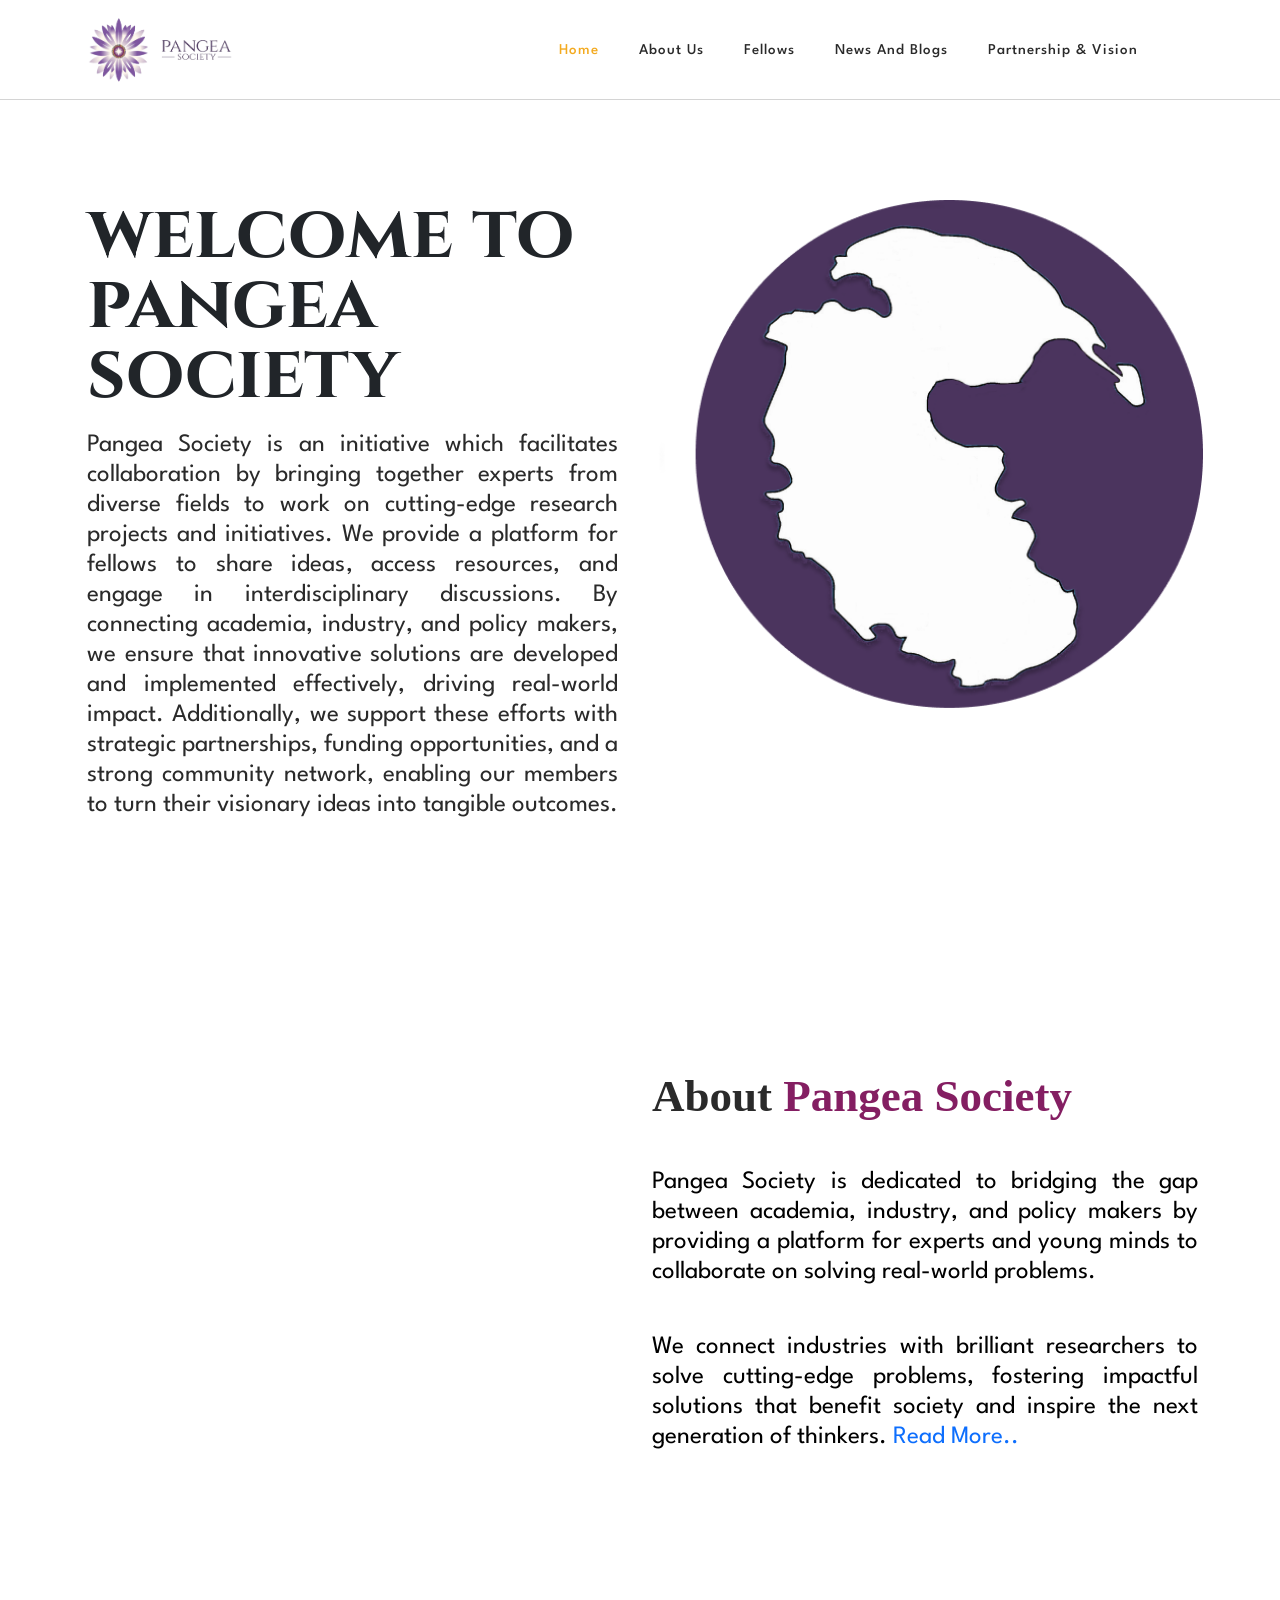
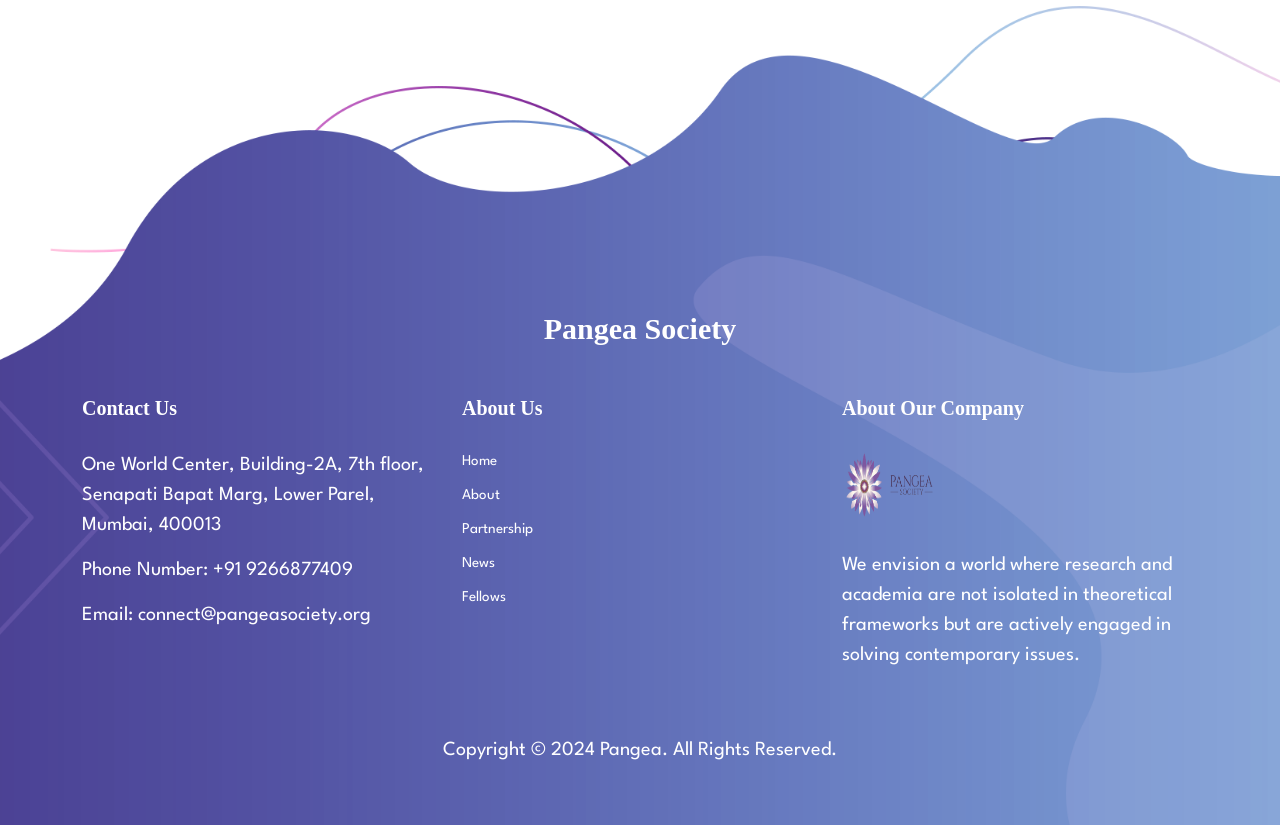
==== commit 11ec1dc8: "logo fixing" ====
--- a/index.html
+++ b/index.html
@@ -50,8 +50,8 @@
         <div class="col-12">
           <nav class="main-nav">
             <!-- ***** Logo Start ***** -->
-            <a href="index.html" class="logo">
-              <img src="assets/images/logo.png" style="height: 70px;" alt="Pangea">
+            <a href="index.html" class="logo titlelogo">
+              <img src="assets/images/logo.png" alt="Pangea">
             </a>
             <!-- ***** Logo End ***** -->
             <!-- ***** Menu Start ***** -->
--- a/assets/css/styles.css
+++ b/assets/css/styles.css
@@ -648,7 +648,7 @@
   .header-area .container {
     padding: 0px;
   }
-  .header-area .logo {
+  .header-area {
     margin-left: 30px;
   }
   .header-area .menu-trigger {
@@ -2168,3 +2168,15 @@
 .fadecycle > *:nth-child(1) { animation-delay: 0s; }
 .fadecycle > *:nth-child(2) { animation-delay: 5s; }
 .fadecycle > *:nth-child(3) { animation-delay: 10s; }
+
+/* Default logo size for larger screens */
+.logo img {
+  height: 70px;
+}
+
+/* Adjust logo size for smaller screens (mobile view) */
+@media (max-width: 767px) {
+  .logo img {
+    height: 50px; /* Adjust the size as needed */
+  }
+}
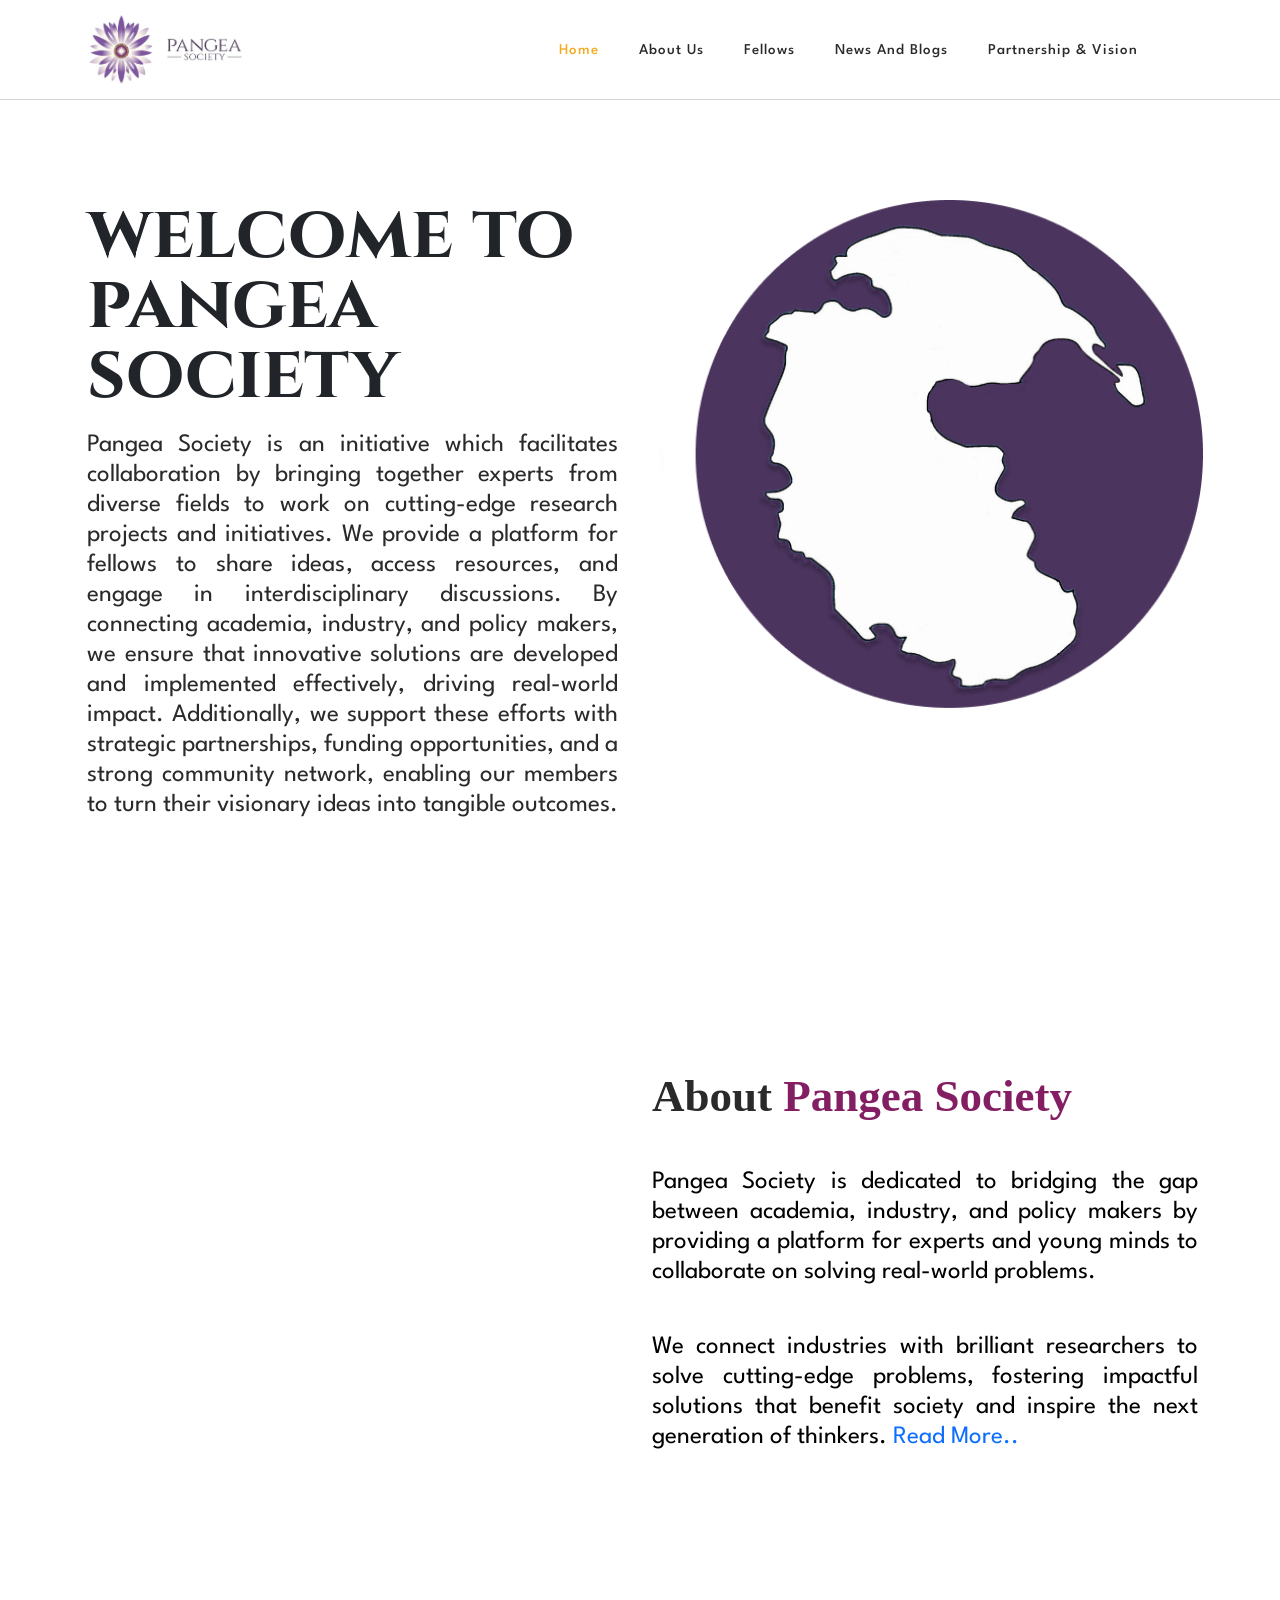
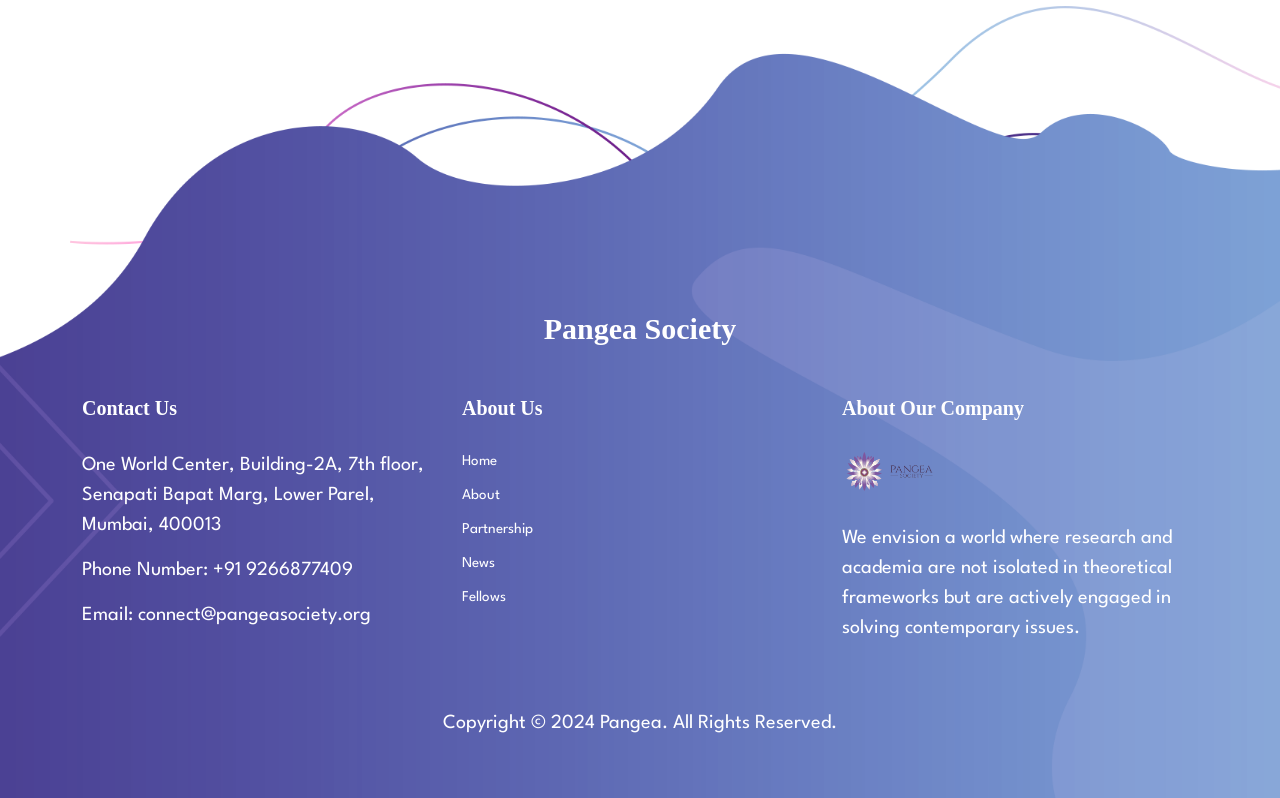
==== commit af415ec2: "logo fixed1" ====
--- a/index.html
+++ b/index.html
@@ -51,7 +51,7 @@
           <nav class="main-nav">
             <!-- ***** Logo Start ***** -->
             <a href="index.html" class="logo titlelogo">
-              <img src="assets/images/logo.png" alt="Pangea">
+              <img src="assets/images/logo.jpg" style="height: 75px;" alt="Pangea">
             </a>
             <!-- ***** Logo End ***** -->
             <!-- ***** Menu Start ***** -->
--- a/assets/css/styles.css
+++ b/assets/css/styles.css
@@ -648,7 +648,7 @@
   .header-area .container {
     padding: 0px;
   }
-  .header-area {
+  .header-area .logo {
     margin-left: 30px;
   }
   .header-area .menu-trigger {
@@ -2168,15 +2168,3 @@
 .fadecycle > *:nth-child(1) { animation-delay: 0s; }
 .fadecycle > *:nth-child(2) { animation-delay: 5s; }
 .fadecycle > *:nth-child(3) { animation-delay: 10s; }
-
-/* Default logo size for larger screens */
-.logo img {
-  height: 70px;
-}
-
-/* Adjust logo size for smaller screens (mobile view) */
-@media (max-width: 767px) {
-  .logo img {
-    height: 50px; /* Adjust the size as needed */
-  }
-}
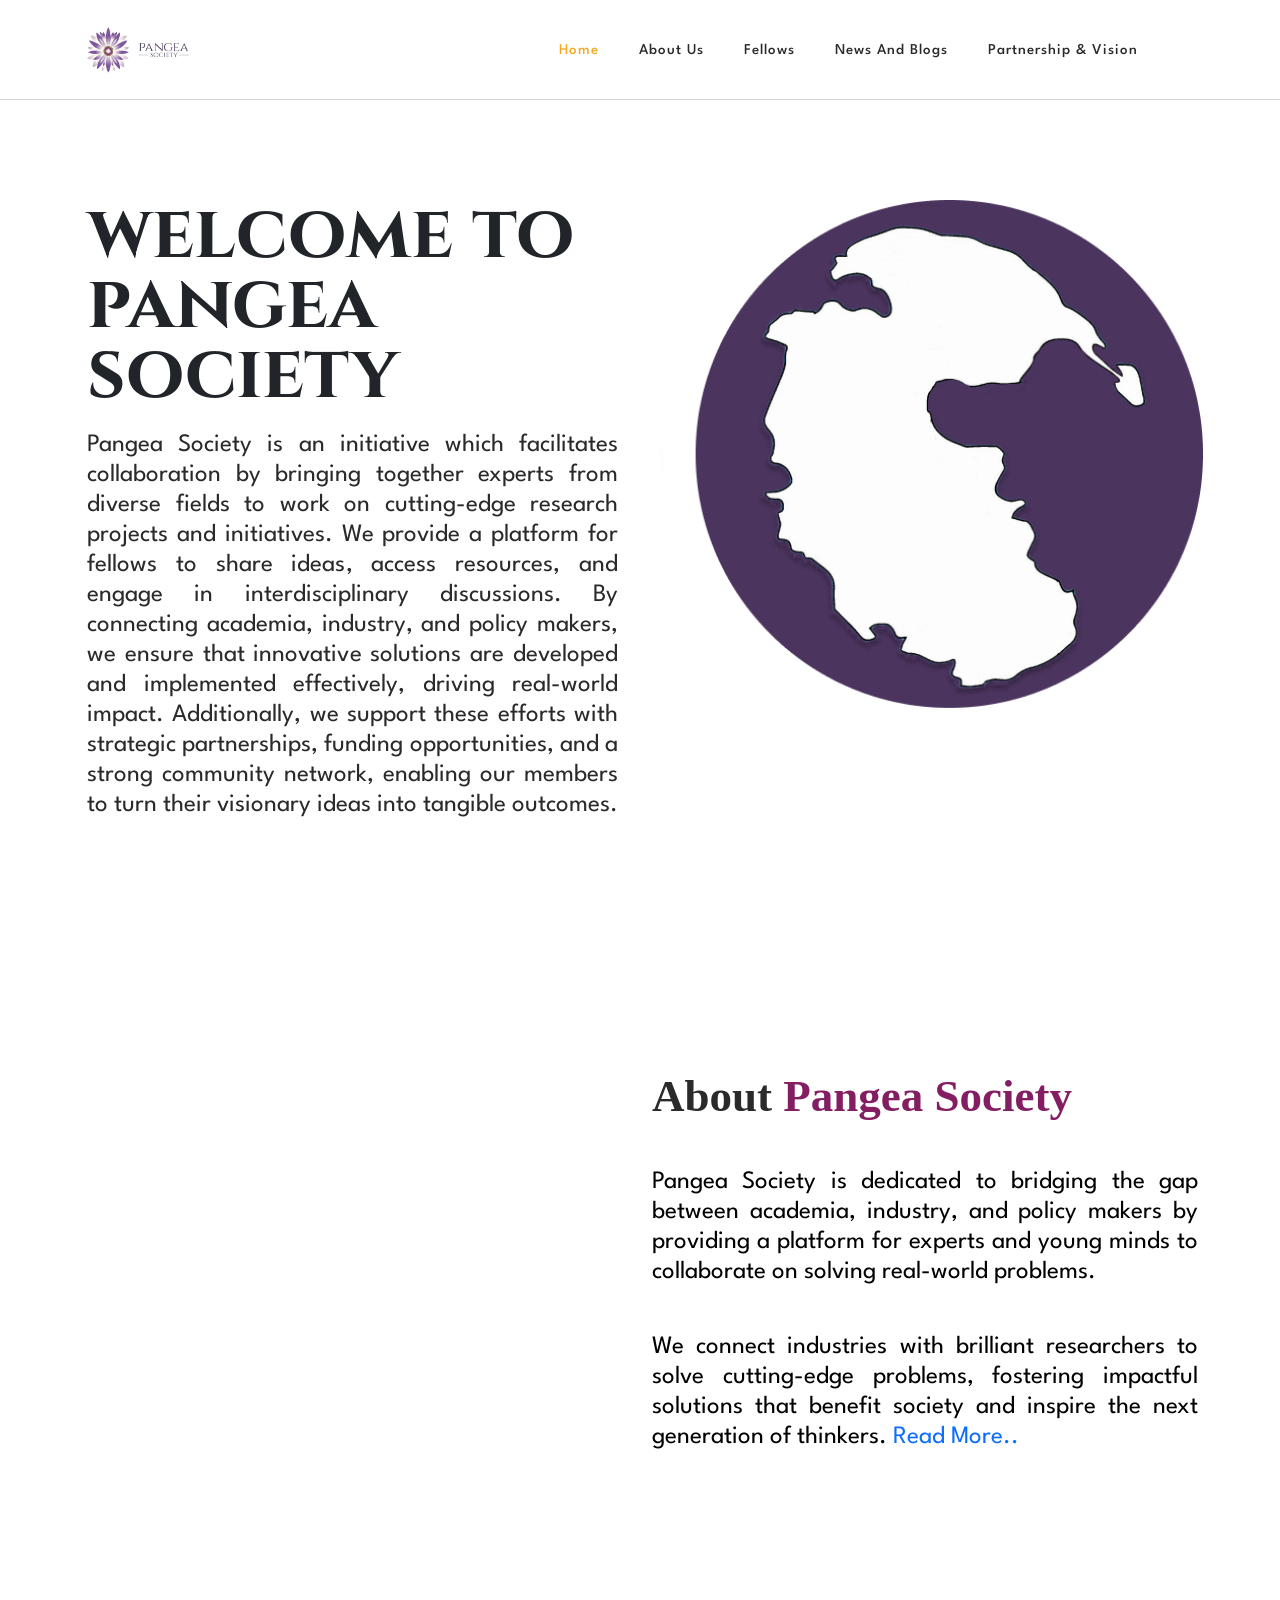
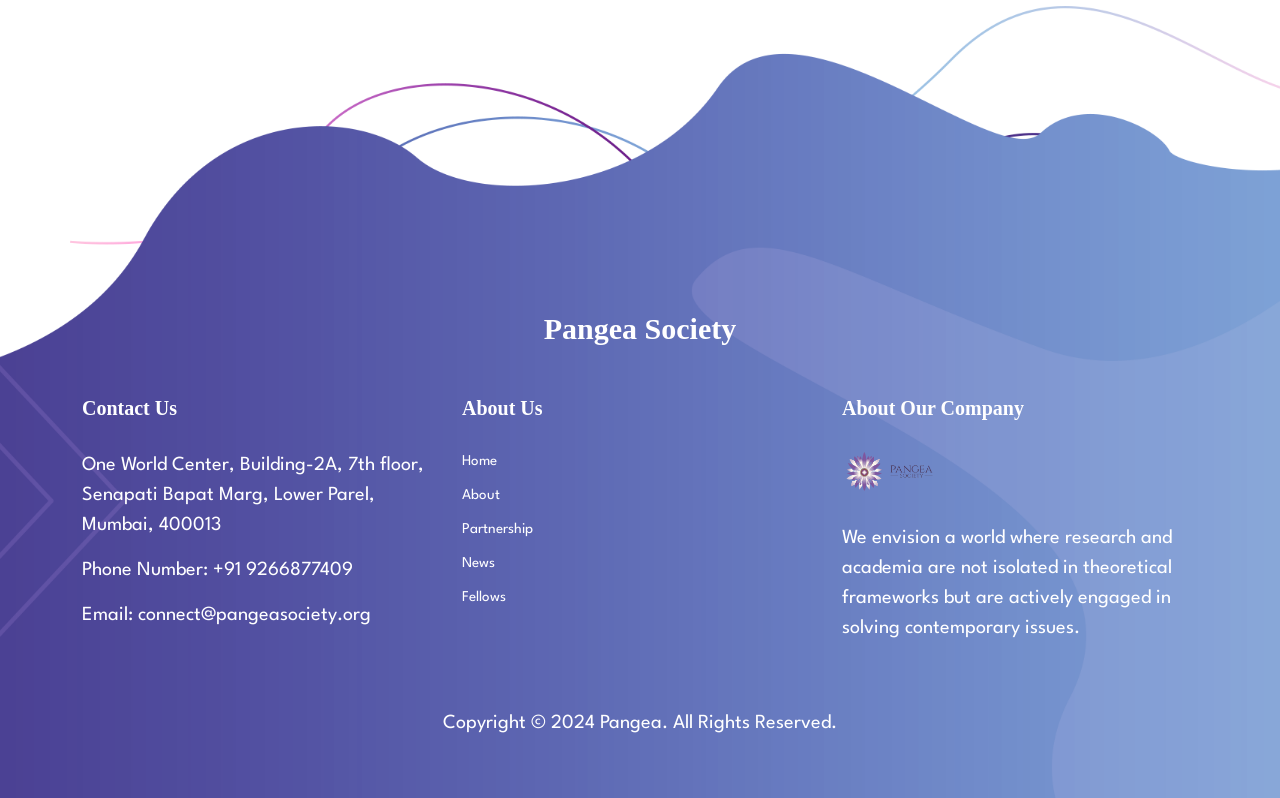
==== commit 7e5f98ba: "logo fixed2" ====
--- a/index.html
+++ b/index.html
@@ -51,7 +51,7 @@
           <nav class="main-nav">
             <!-- ***** Logo Start ***** -->
             <a href="index.html" class="logo titlelogo">
-              <img src="assets/images/logo.jpg" style="height: 75px;" alt="Pangea">
+              <img src="assets/images/logo.jpg" style="height: 50px;" alt="Pangea">
             </a>
             <!-- ***** Logo End ***** -->
             <!-- ***** Menu Start ***** -->
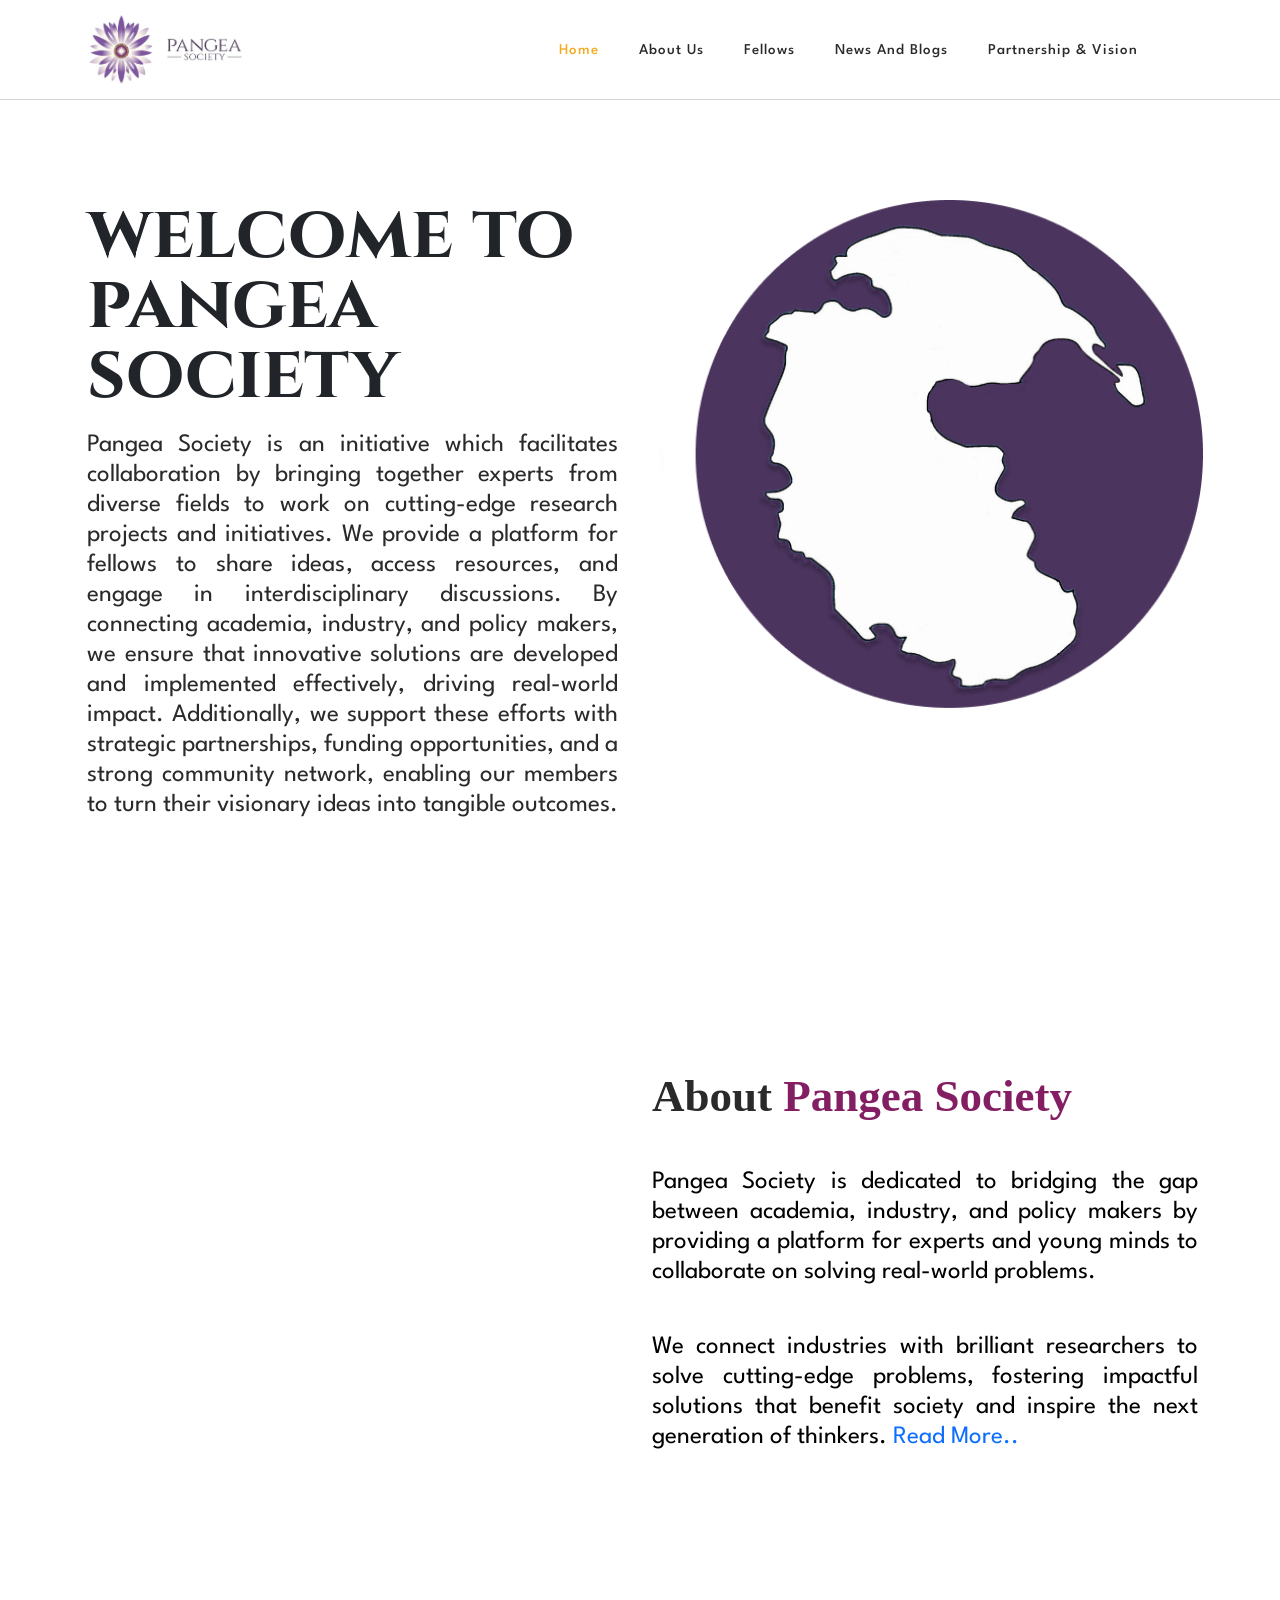
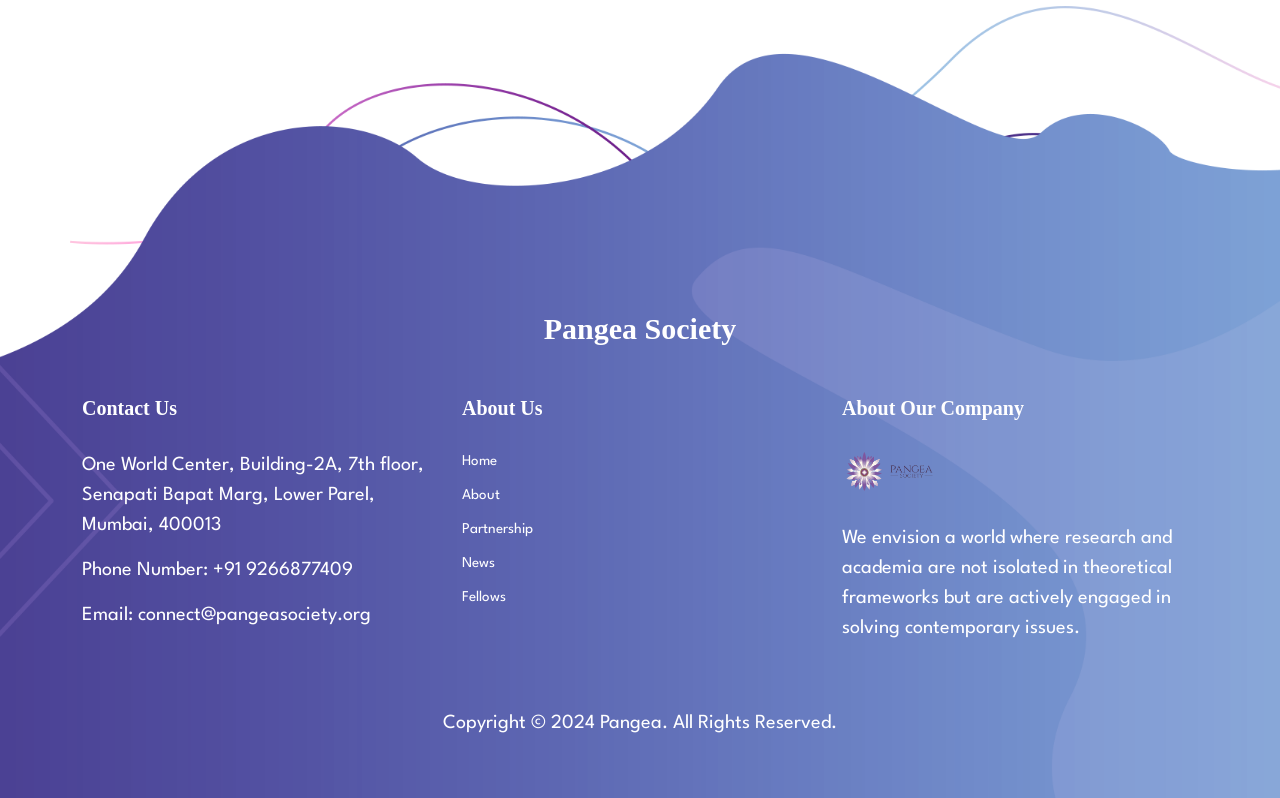
==== commit bd158649: "logos" ====
--- a/index.html
+++ b/index.html
@@ -51,7 +51,7 @@
           <nav class="main-nav">
             <!-- ***** Logo Start ***** -->
             <a href="index.html" class="logo titlelogo">
-              <img src="assets/images/logo.jpg" style="height: 50px;" alt="Pangea">
+              <img src="assets/images/logo.jpg" style="height: 75px;" alt="Pangea" class="titlelogo">
             </a>
             <!-- ***** Logo End ***** -->
             <!-- ***** Menu Start ***** -->
--- a/assets/css/styles.css
+++ b/assets/css/styles.css
@@ -667,6 +667,17 @@
     transition: all 0s ease 0s;
     margin-left: 0px;
   }
+
+  @media (max-width: 768px) {
+    .titlelogo {
+      display: flex;
+      content: url('../images/logo1.png');
+      height: 50px;
+      margin-top: 20px;
+    }
+  }
+
+
   .background-header .nav {
     margin-top: 80px;
   }
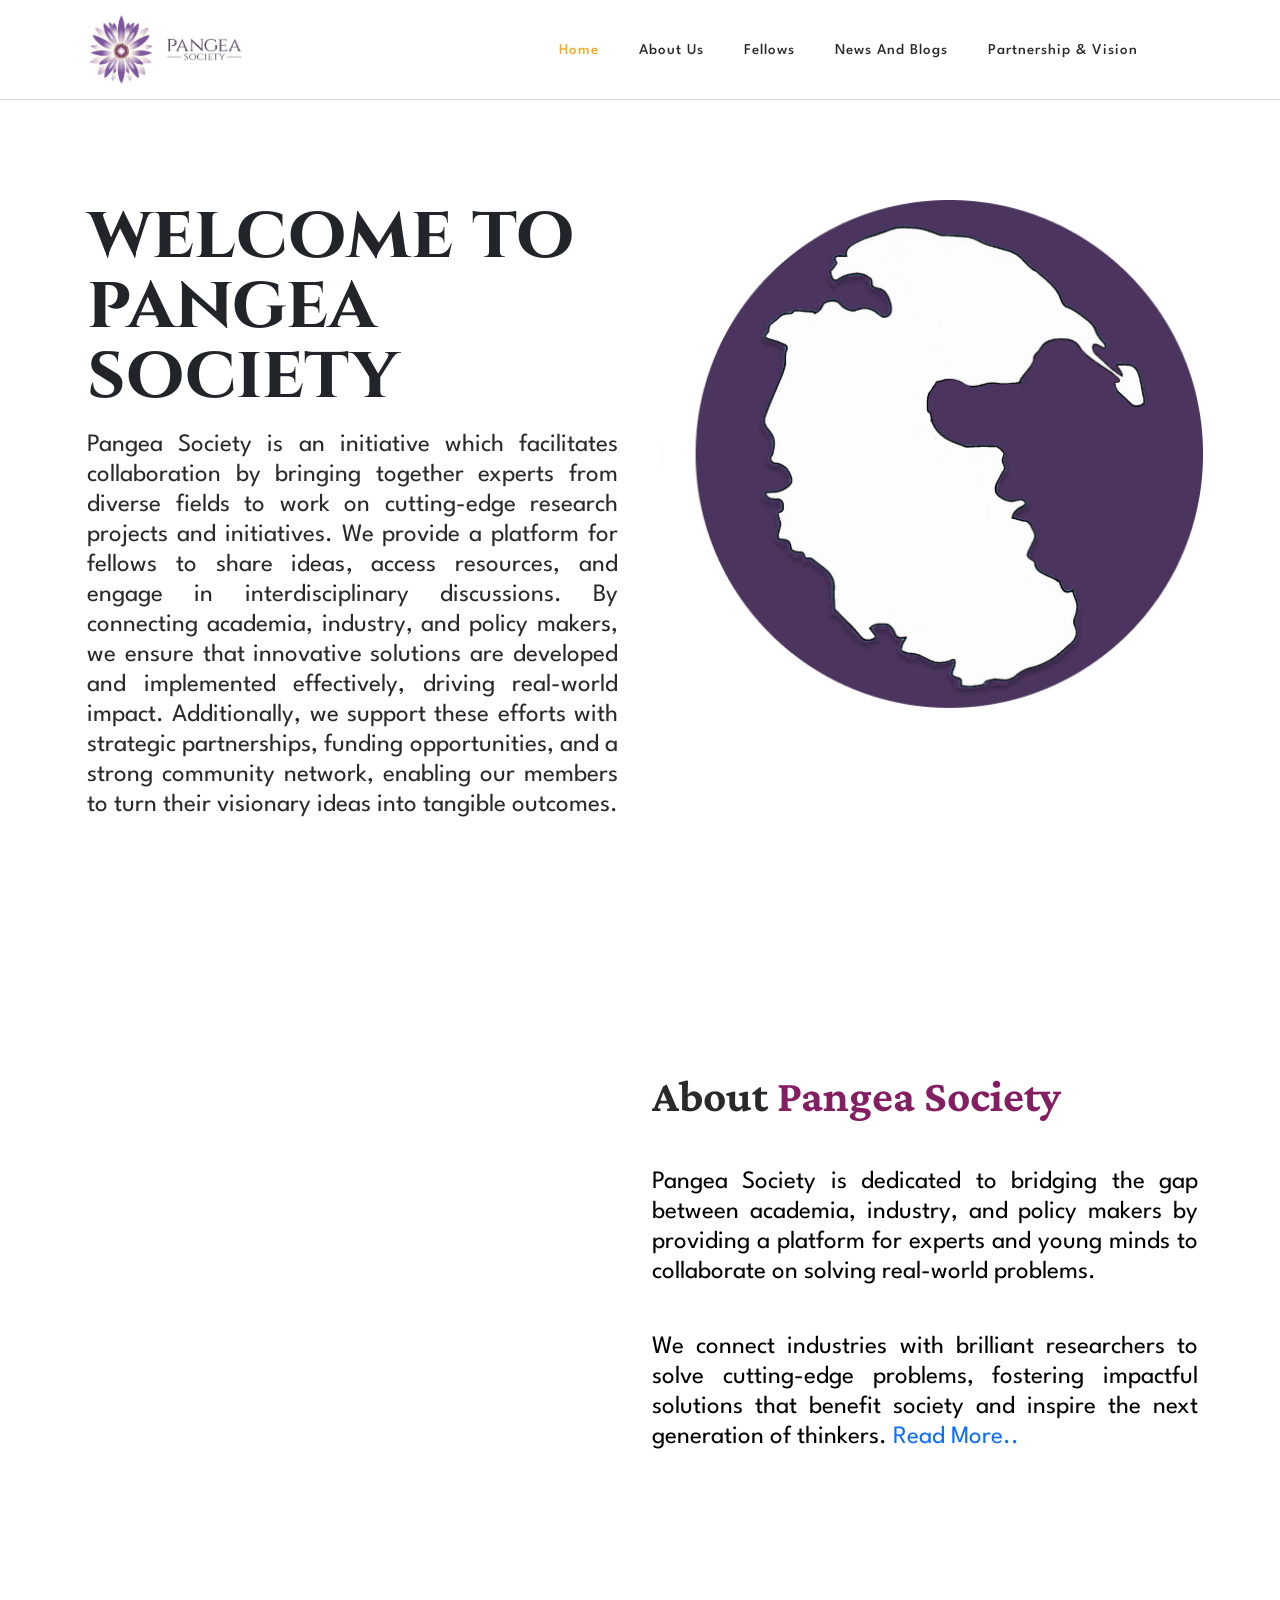
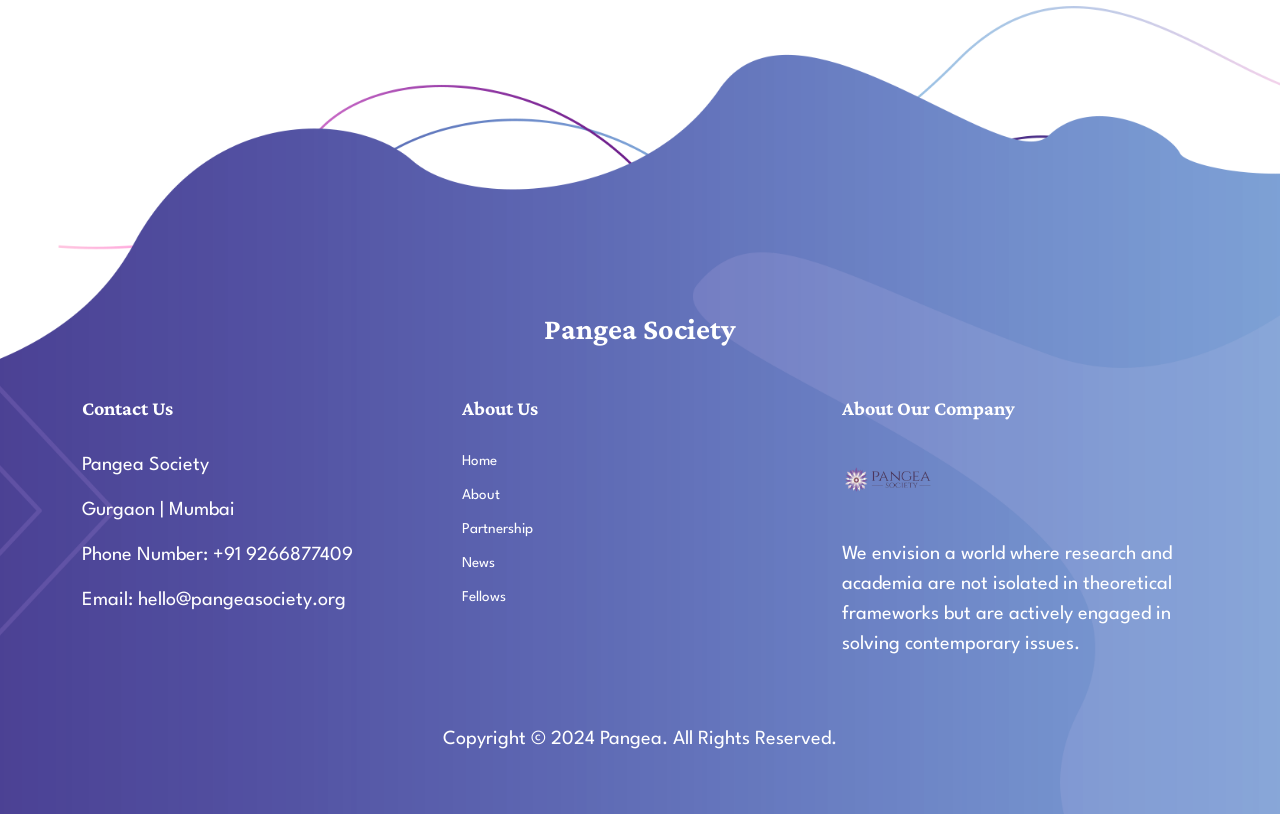
==== commit 9fc4ed10: "footer" ====
--- a/index.html
+++ b/index.html
@@ -23,6 +23,7 @@
     <link rel="stylesheet" href="assets/css/owl.css">
     <link rel="stylesheet" href="assets/css/fellows.css">
    <link href="https://fonts.googleapis.com/css2?family=League+Spartan:wght@400&display=swap" rel="stylesheet">     
+   <link rel="icon" href="assets/images/favicon.png" type="favicons">
 
 
   </head>
@@ -181,9 +182,10 @@
       <div class="col-lg-4">
         <div class="footer-widget">
           <h4>Contact Us</h4>
-          <p>One World Center, Building-2A, 7th floor, Senapati Bapat Marg, Lower Parel, Mumbai, 400013</p>
+          <p>Pangea Society</p>
+          <p>Gurgaon | Mumbai</p>
           <p><a>Phone Number: +91 9266877409</a></p>
-          <p><a>Email: connect@pangeasociety.org</a></p>
+          <p><a>Email: hello@pangeasociety.org</a></p>
         </div>
       </div>
       <div class="col-lg-4">
@@ -203,7 +205,7 @@
         <div class="footer-widget">
           <h4>About Our Company</h4>
           <div class="logo">
-            <img src="assets/images/logo.png" alt="">
+            <img src="assets/images/footer.png" alt="">
           </div>
           <p>We envision a world where research and academia are not isolated in theoretical frameworks but are actively engaged in solving contemporary issues.</p>
         </div>
--- a/assets/css/styles.css
+++ b/assets/css/styles.css
@@ -1,6 +1,6 @@
 
 @import url('https://fonts.googleapis.com/css2?family=Cinzel:wght@400..900&family=League+Spartan:wght@100..900&family=League+Spartan:wght@100..900&display=swap');
-
+@import url('https://fonts.googleapis.com/css2?family=Cinzel:wght@400..900&family=Crimson+Pro:ital,wght@0,200..900;1,200..900&family=League+Spartan:wght@100..900&display=swap');
 html, body, div, span, applet, object, iframe, h1, h2, h3, h4, h5, h6, p, blockquote, div
 pre, a, abbr, acronym, address, big, cite, code, del, dfn, em, font, img, ins, kbd, q,
 s, samp, small, strike, strong, sub, sup, tt, var, b, u, i, center, dl, dt, dd, ol, ul, li,
@@ -1297,7 +1297,7 @@
   z-index: 0;
 }
 
-@media (max-width: 768px) {
+@media (max-width: 1000px) {
   .about-us {
     padding-top: 0px;
     flex-direction: column; /* Stack content vertically */
@@ -1798,10 +1798,6 @@
     color: #2a2a2a;
     margin-right: 0;
   }
-  .main-banner .left-content p {
-    color: #afafaf;
-    margin-right: 0;
-  }
   .main-banner .left-content .white-button a {
     background-color: #f3aa20;
     color: #fff !important;
@@ -2152,7 +2148,13 @@
   background-position: center;
   margin-top: 110px;
 }
-
+@media (max-width: 1411px) and (min-width: 1000px) {
+  .fadecycle > * {
+    width: 100%; /* Adjust width */
+    height: 320px; /* Adjust height */
+    margin-top: 25%; /* Adjust margin-top if needed */
+  }
+}
 /* Set each image as background for each div */
 .fadecycle > *:nth-child(1) { 
   background-image: url("../images/about1.JPG"); 
